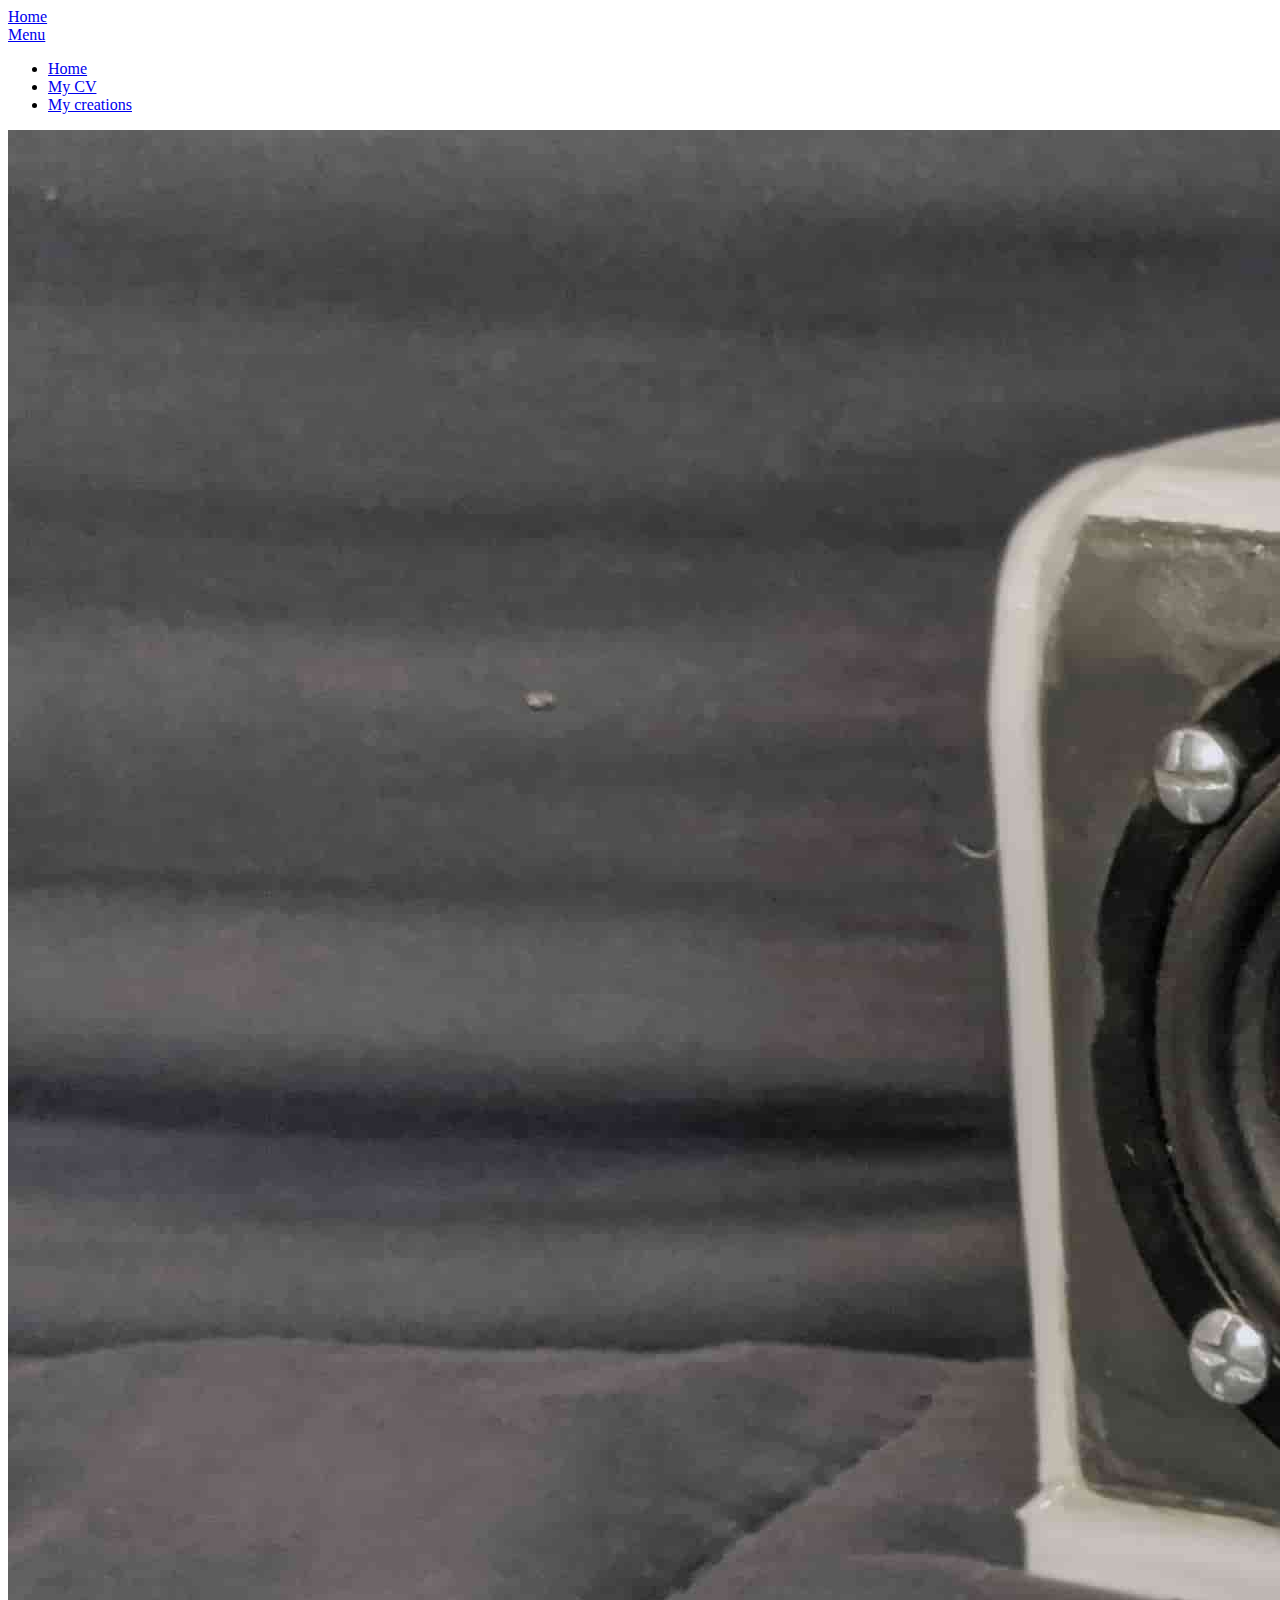
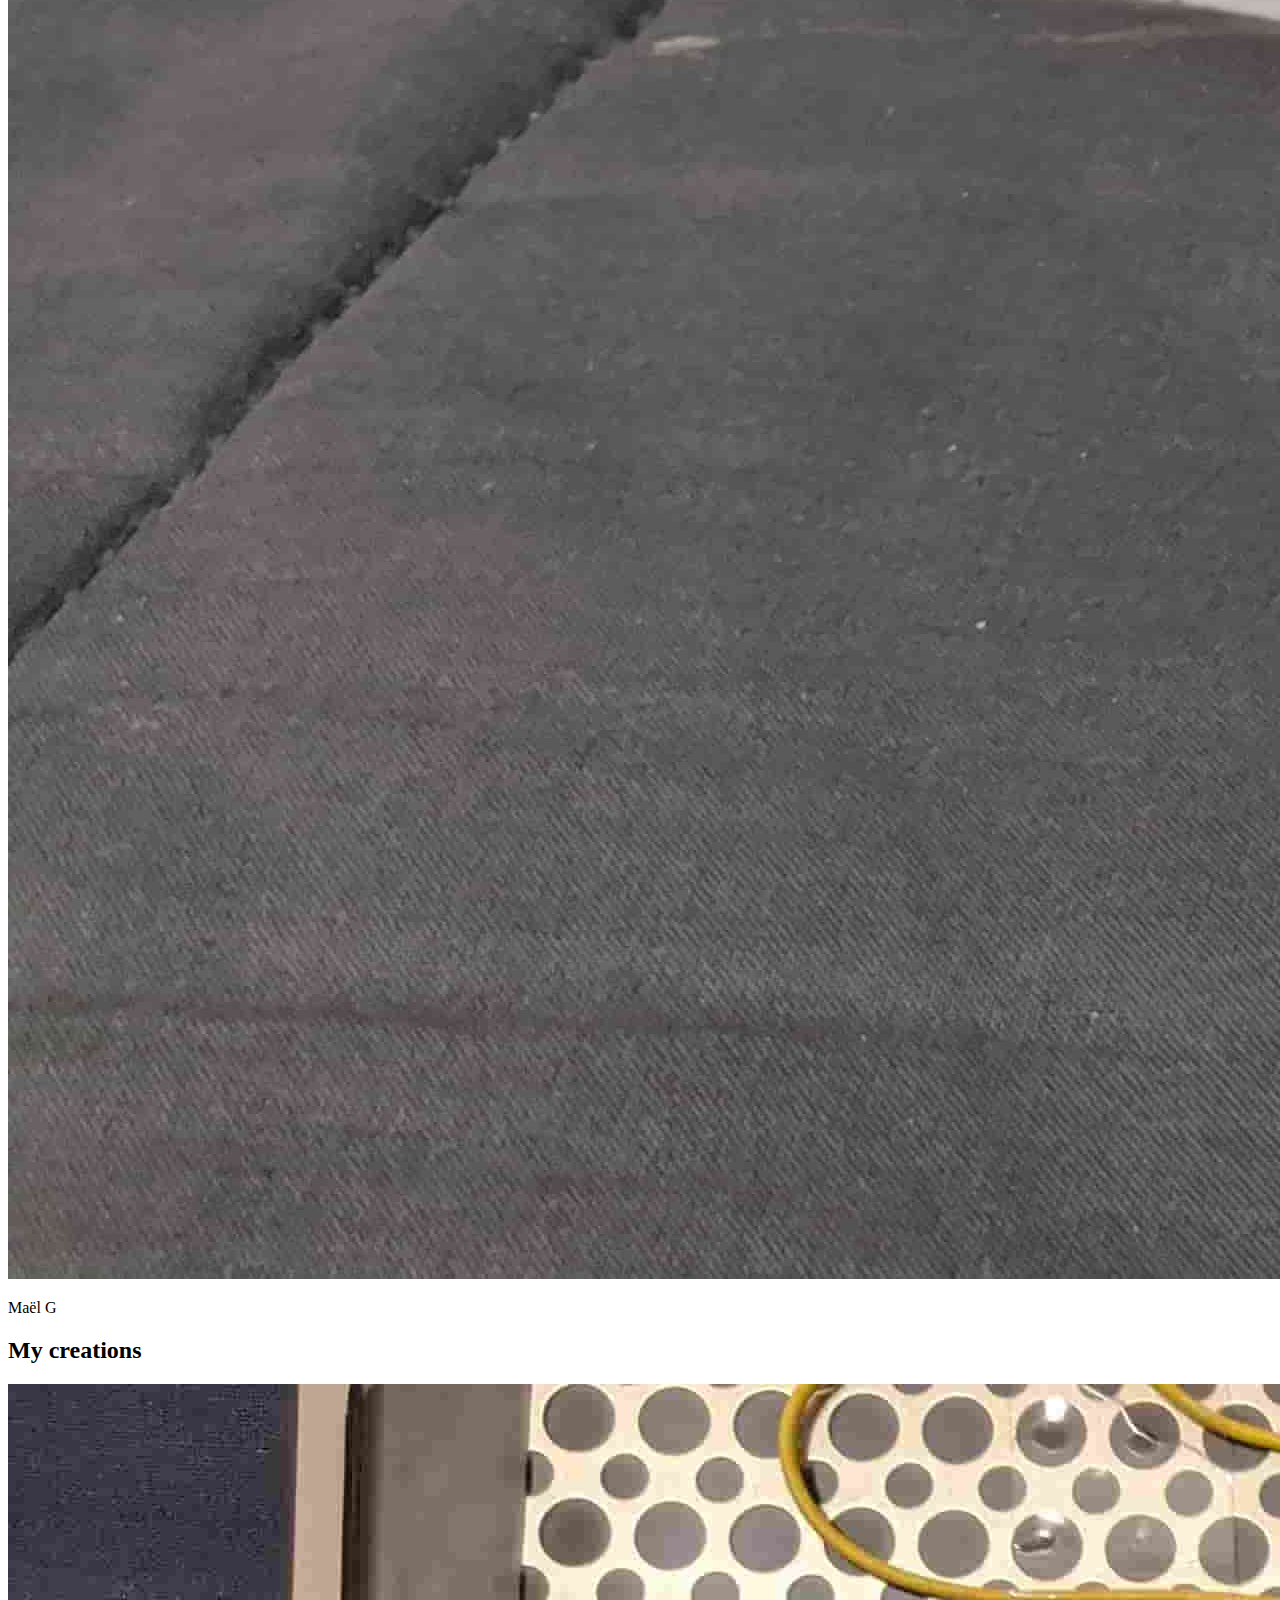
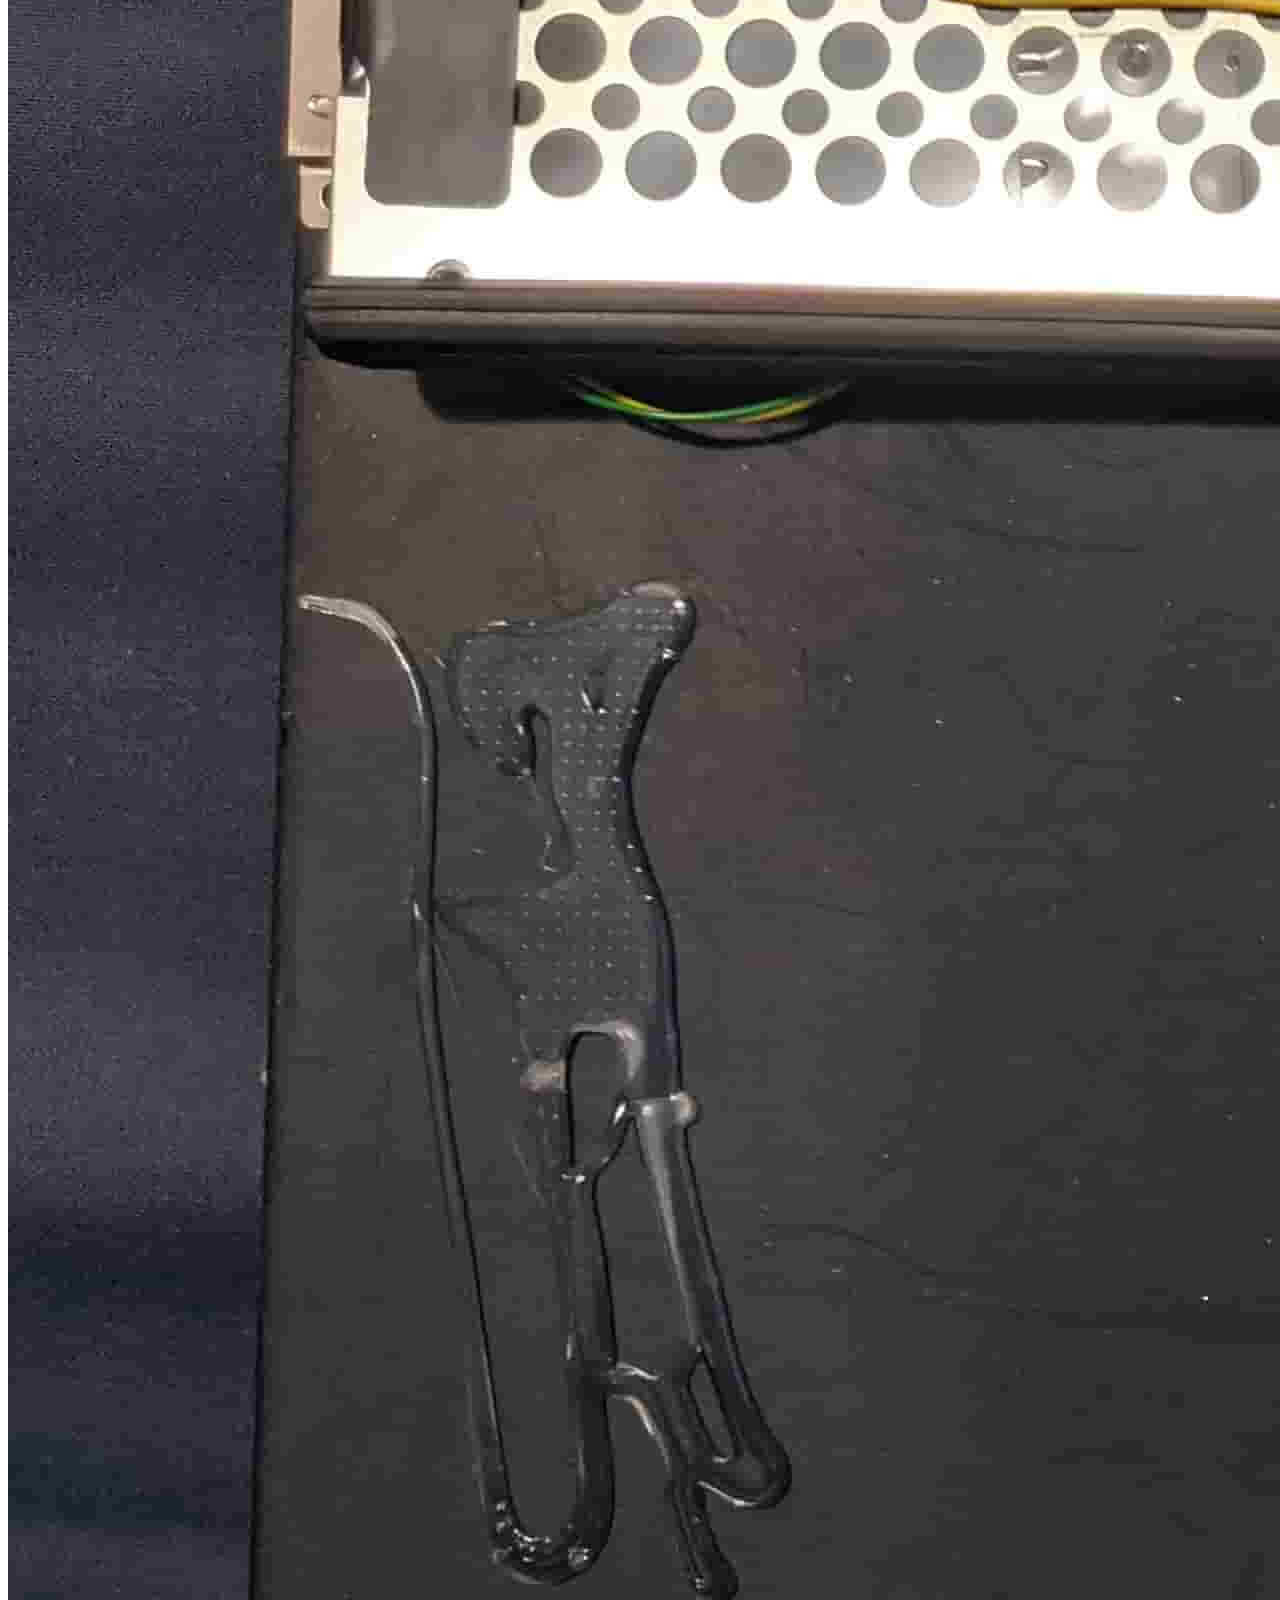
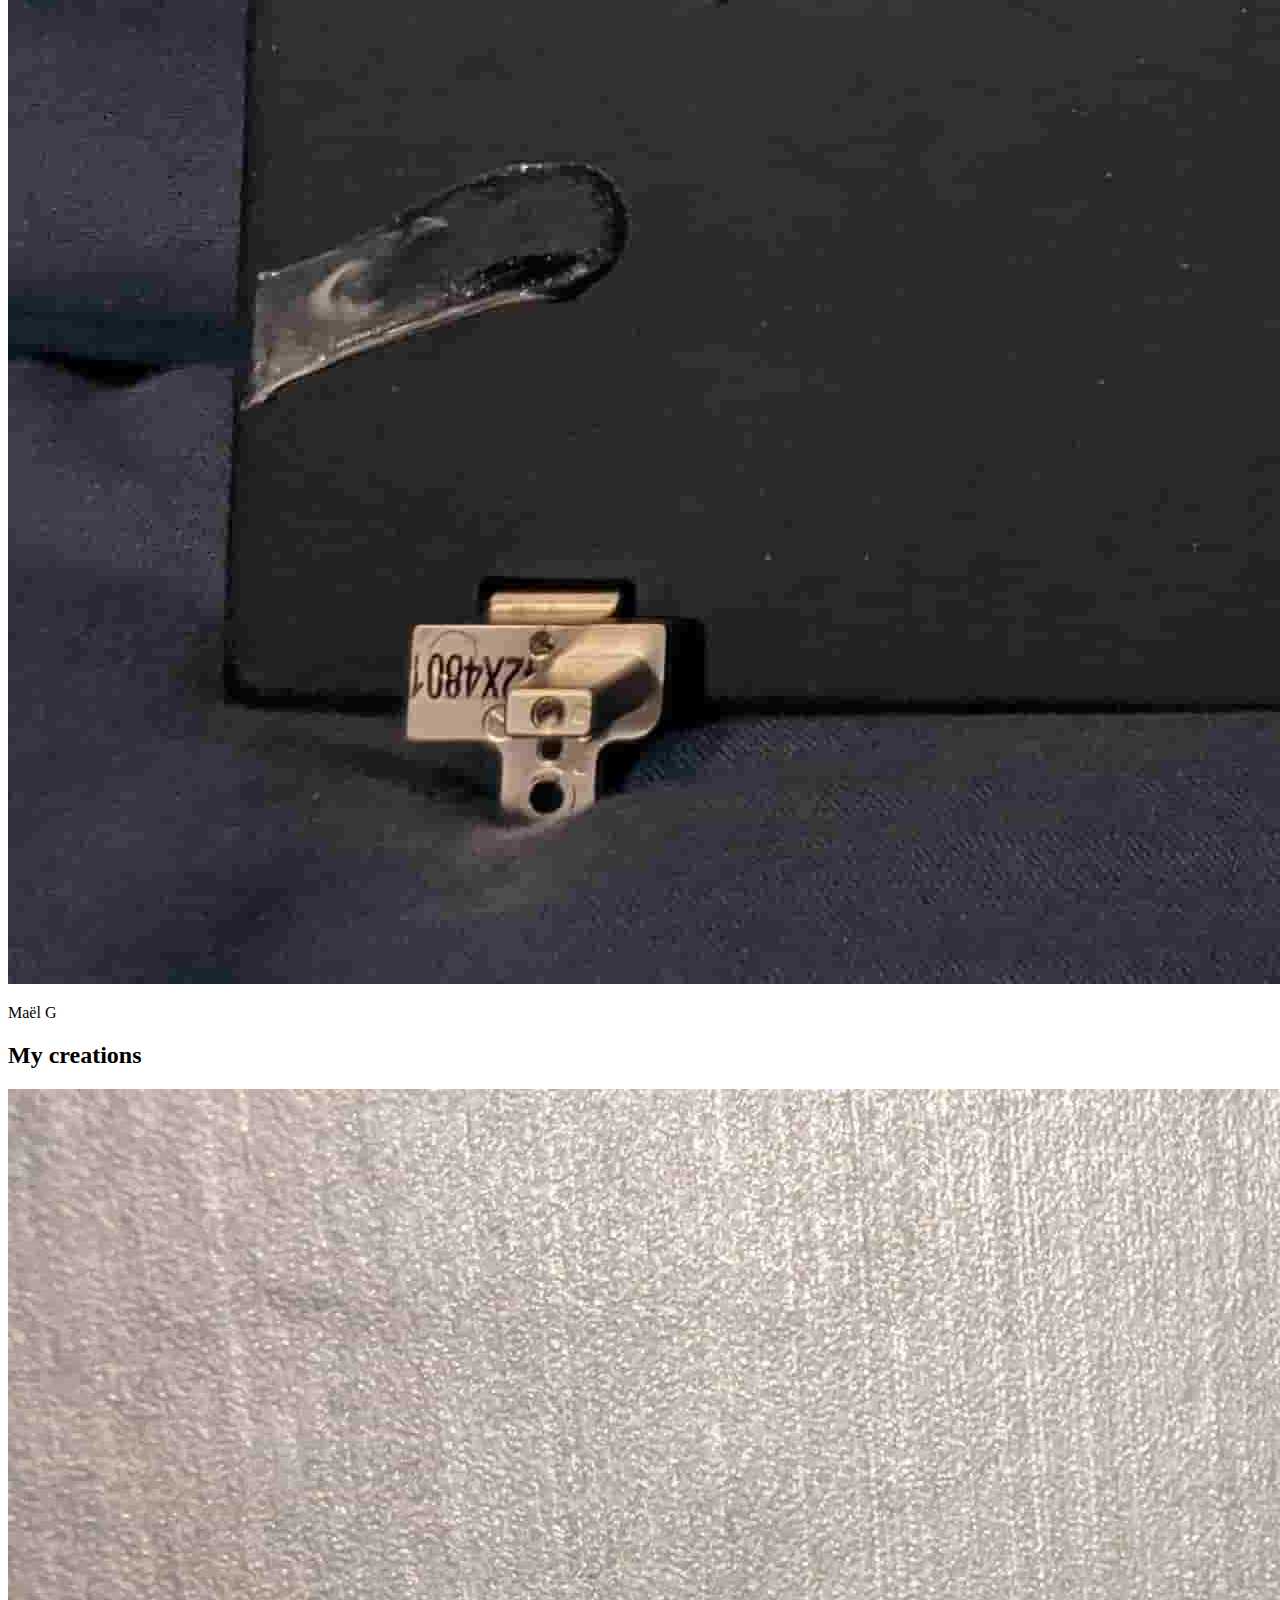
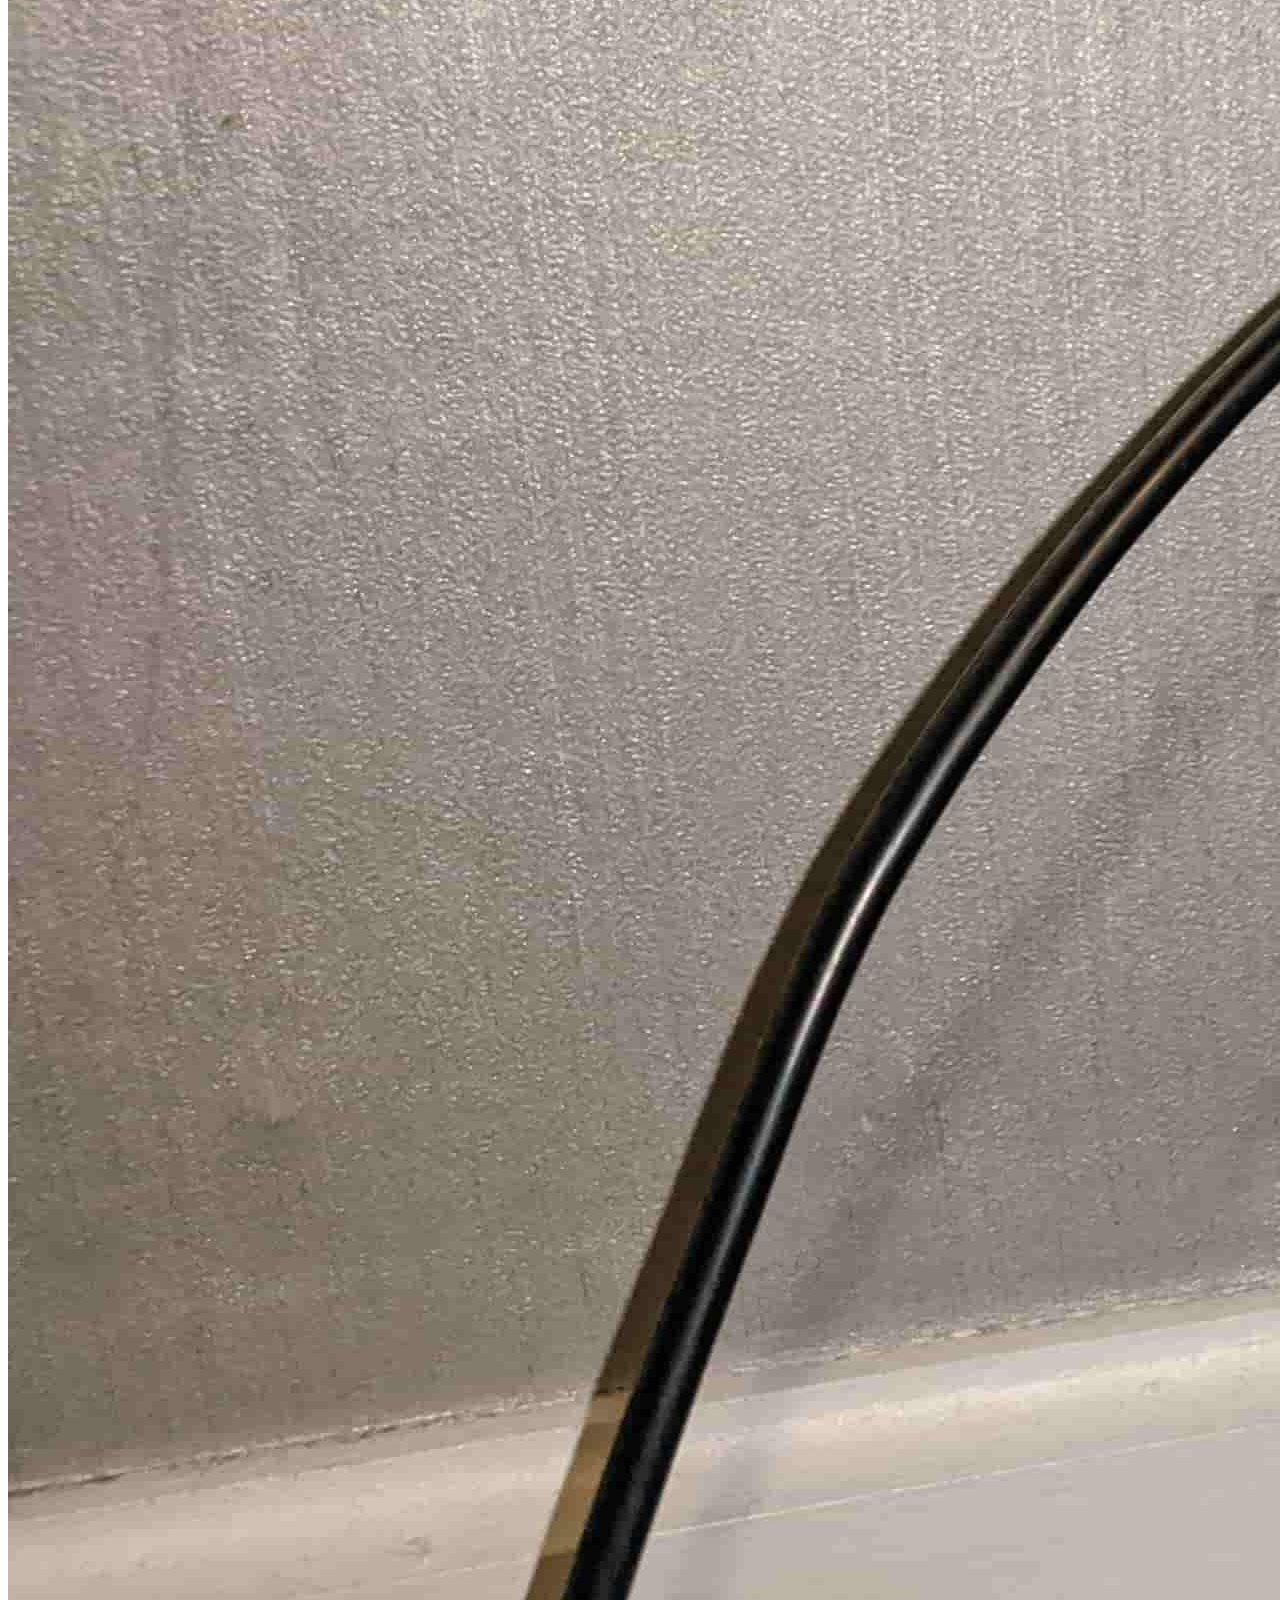
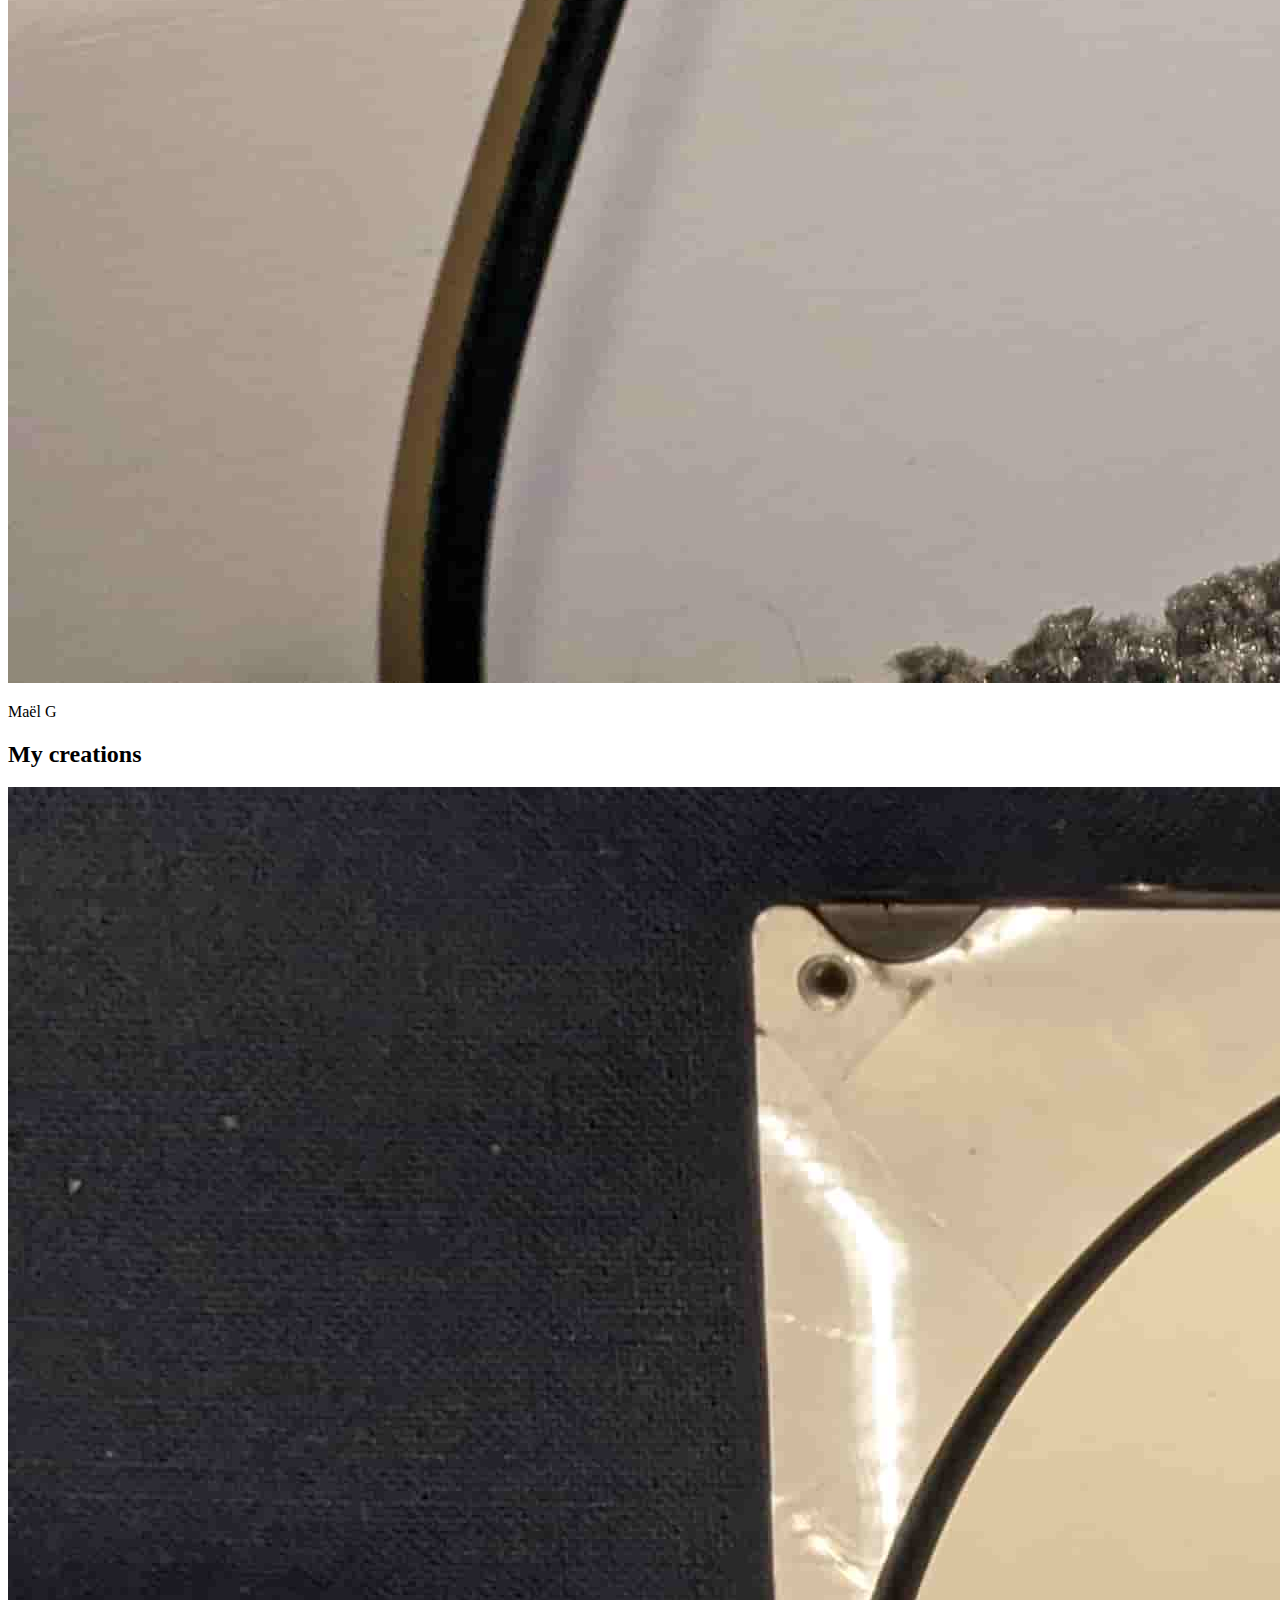
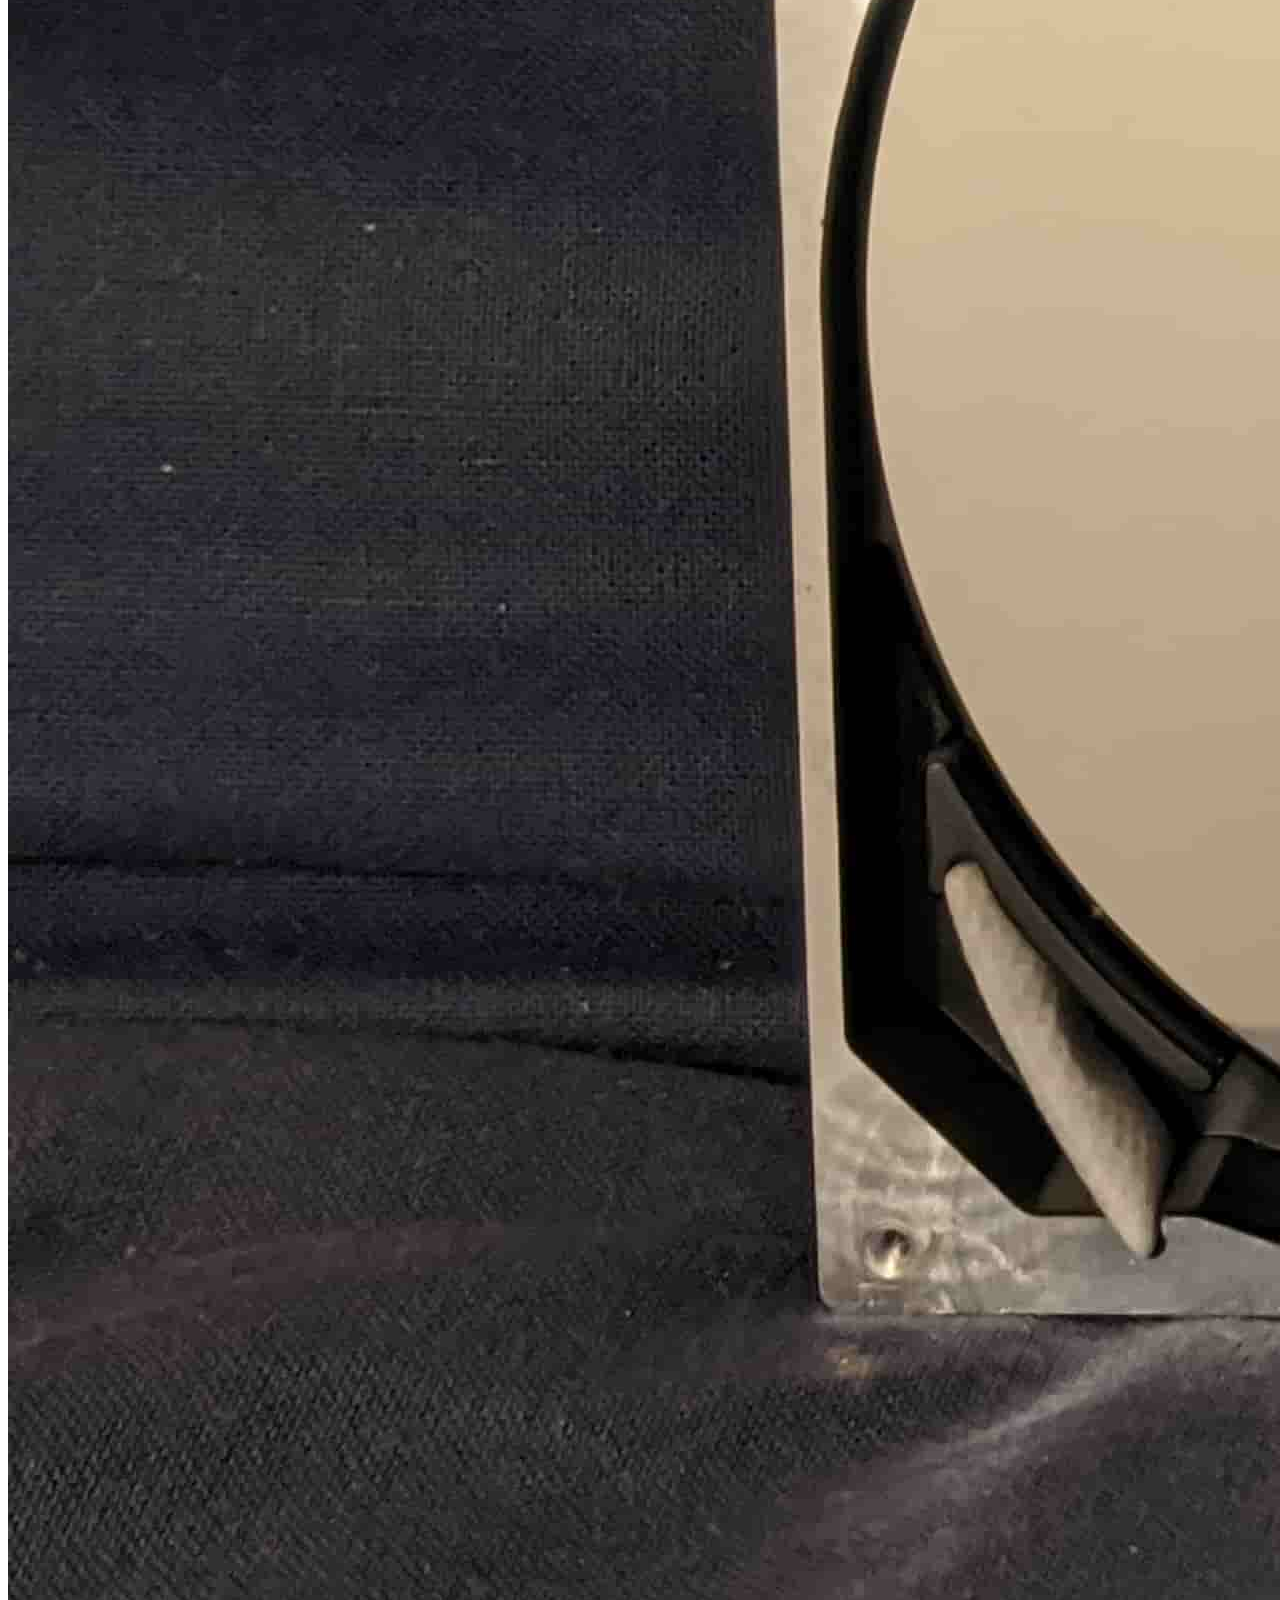
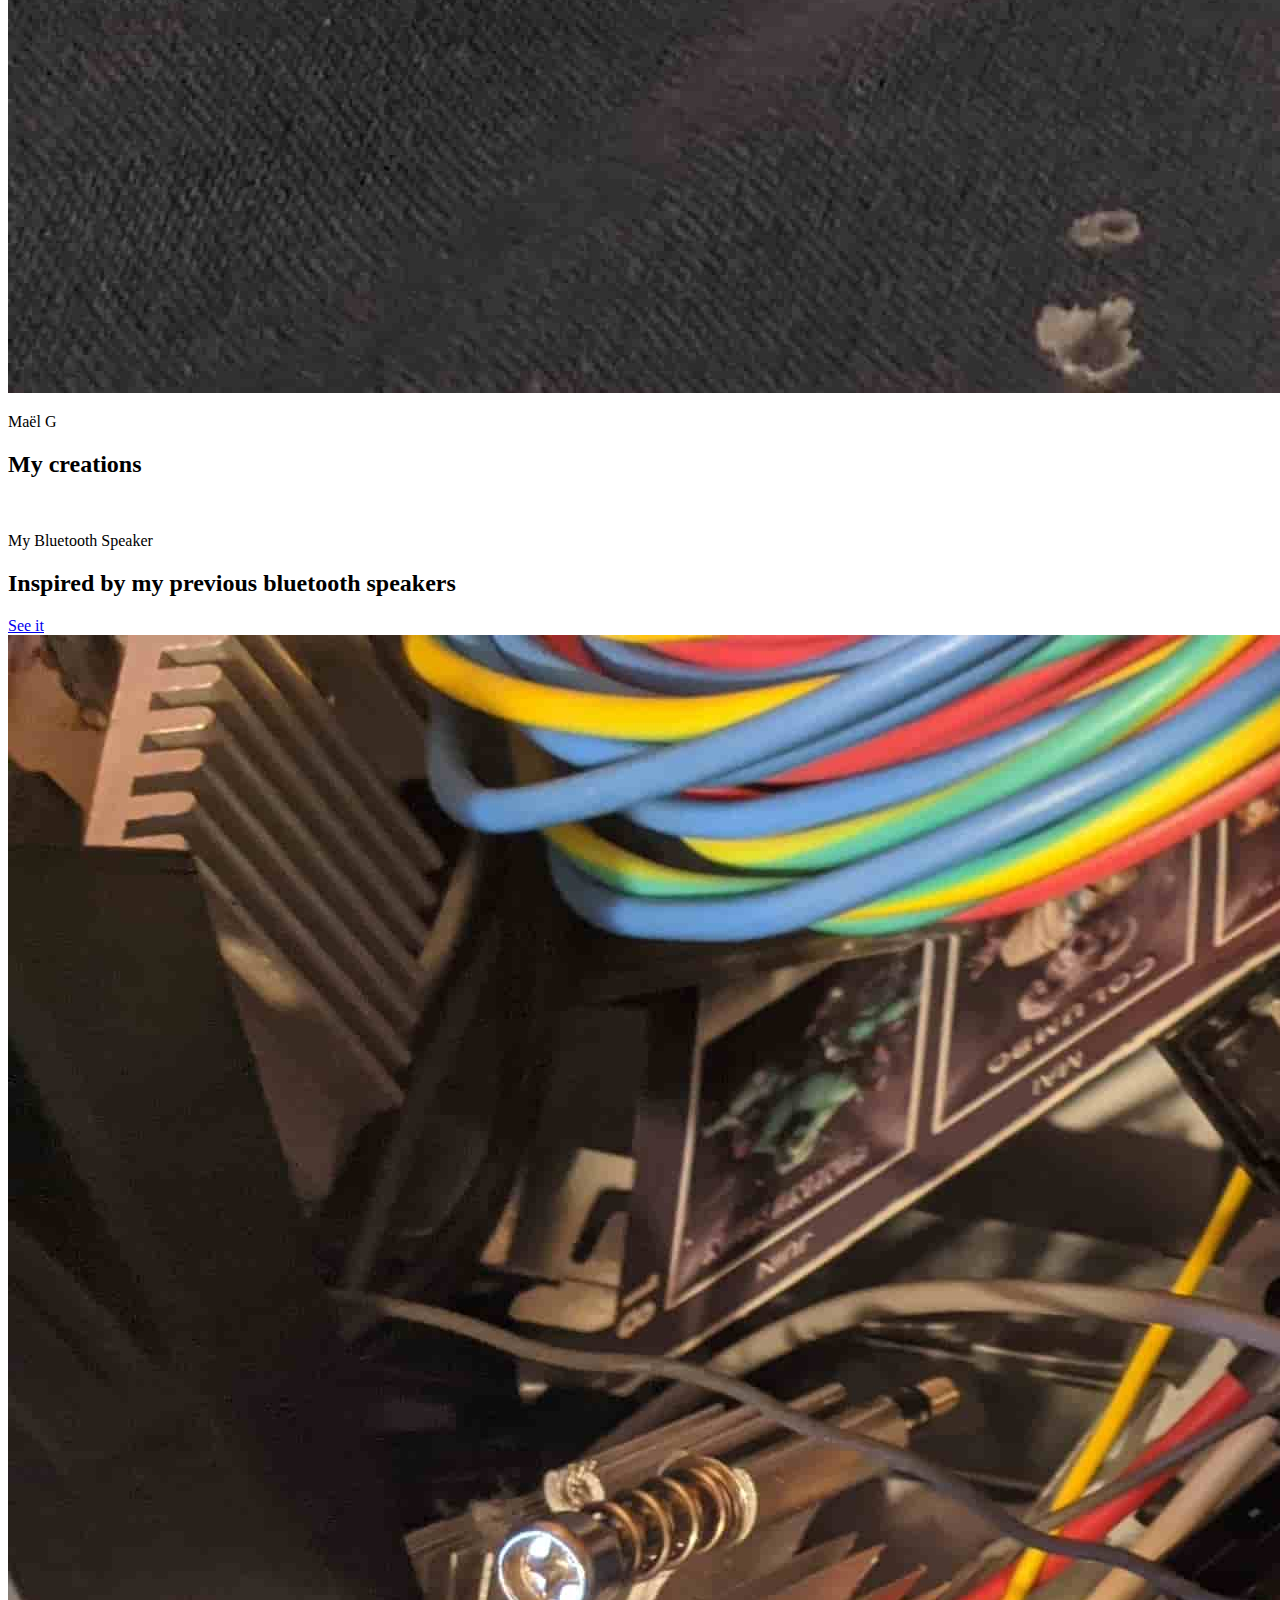
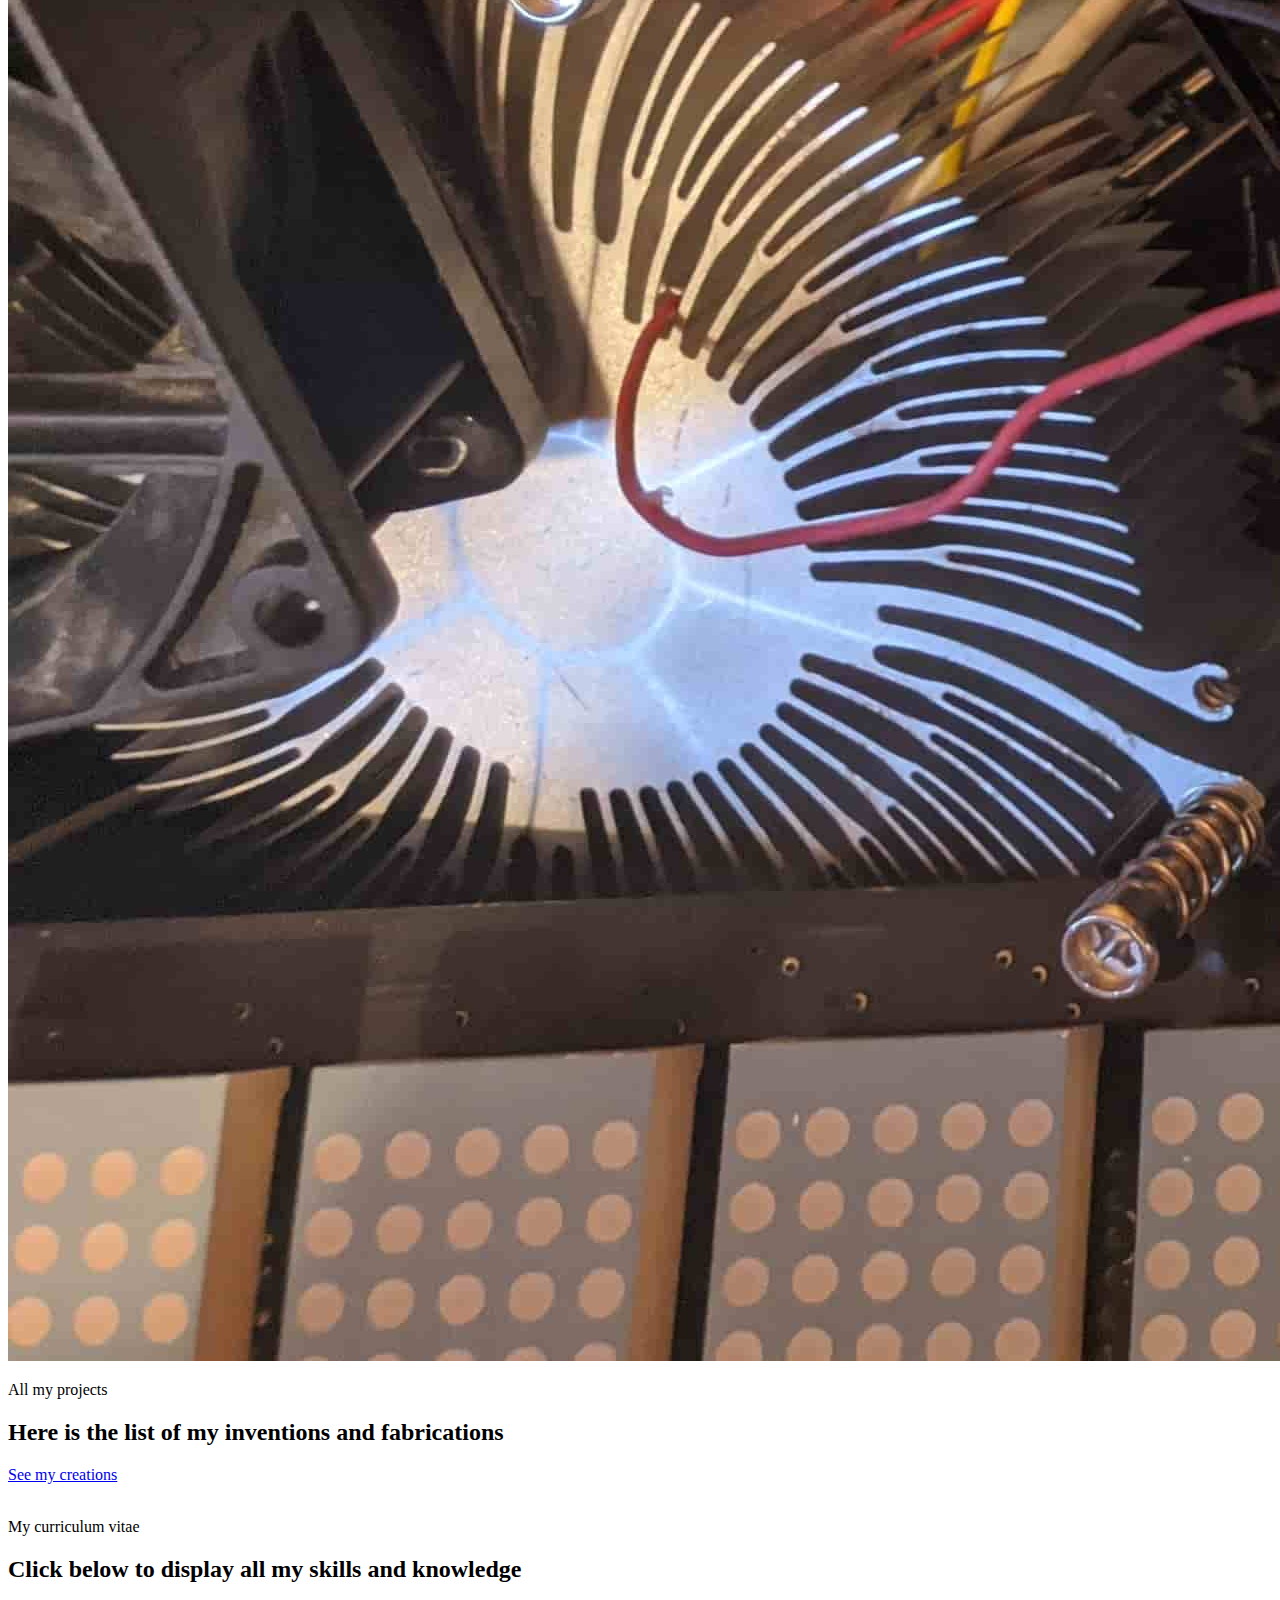
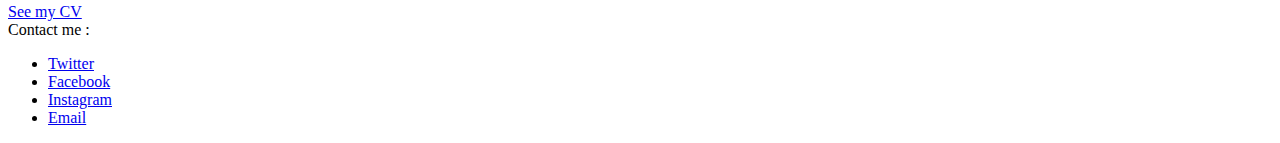
==== creations.html @ 141bfdef "Add files via upload" ====
﻿<!DOCTYPE HTML>
<html>
	<head>
		<title>My Website</title>
		<meta charset="utf-8" />
		<meta name="viewport" content="width=device-width, initial-scale=1" />
		<link rel="stylesheet" href="assets/css/main.css" />
	</head>
	<body>

		<!-- Header -->
		<header id="header" class="alt">
			<div class="logo"><a href="index.html">Home</a></div>
			<a href="#menu">Menu</a>
		</header>

		<!-- Nav -->
		<nav id="menu">
			<ul class="links">
				<li><a href="index.html">Home</a></li>
				<li><a href="cv.html">My CV</a></li>
				<li><a href="creations.html">My creations</a></li>
			</ul>
		</nav>

		<!-- Banner -->
		<section class="banner full">
			<article>
				<img src="images/speaker.jpg" alt="" />
				</div>
				<div class="inner">
					<header>
						<p>Maël G</p>
						<h2>My creations</h2>
					</header>
				</div>
			</article>
			<article>
				<img src="images/pc.jpg" alt="" />
				<div class="inner">
					<header>
						<p>Maël G</p>
						<h2>My creations</h2>
					</header>
				</div>
			</article>
			<article>
				<img src="images/prise.jpg" alt="" />
				<div class="inner">
					<header>
						<p>Maël G</p>
						<h2>My creations</h2>
					</header>
				</div>
			</article>
			<article>
				<img src="images/HDD.jpg" alt="" />
				<div class="inner">
					<header>
						<p>Maël G</p>
						<h2>My creations</h2>
					</header>
				</div>
			</article>
		</section>

		<!-- One -->
		<section id="one" class="wrapper style2">
			<div class="inner">
				<div class="grid-style">

					<div>
						<div class="box">
							<div class="image fit">
								<img src="images/1speaker.jpg" alt="" />
							</div>
							<div class="content">
								<header class="align-center">
									<p>My Bluetooth Speaker</p>
									<h2>Inspired by my previous bluetooth speakers</h2>
								</header>
								<footer class="align-center">
									<a href="#" class="button alt">See it</a>
								</footer>
							</div>
						</div>
					</div>

					<div>
						<div class="box">
							<div class="image fit">
								<img src="images/tiroir.jpg" alt="" />
							</div>
							<div class="content">
								<header class="align-center">
									<p>All my projects</p>
									<h2>Here is the list of my inventions and fabrications</h2>
								</header>
								<footer class="align-center">
									<a href="#" class="button alt">See my creations</a>
								</footer>
							</div>
						</div>
					</div>
					<div>
						<div class="box">
							<div class="image fit">
								<img src="images/CV.jpg" alt="" />
							</div>
							<div class="content">
								<header class="align-center">
									<p>My curriculum vitae</p>
									<h2>Click below to display all my skills and knowledge</h2>
								</header>
								<footer class="align-center">
									<a href="#" class="button alt">See my CV</a>
								</footer>
							</div>
						</div>
					</div>

				</div>
			</div>
		</section>


		<!-- Footer -->
		<footer id="footer">
			<div class="copyright">
				Contact me :
			</div>
			<div class="container">
				<ul class="icons">
					<li><a href="#" class="icon fa-twitter"><span class="label">Twitter</span></a></li>
					<li><a href="#" class="icon fa-facebook"><span class="label">Facebook</span></a></li>
					<li><a href="#" class="icon fa-instagram"><span class="label">Instagram</span></a></li>
					<li><a href="#" class="icon fa-envelope-o"><span class="label">Email</span></a></li>
				</ul>
			</div>

		</footer>

		<!-- Scripts -->
		<script src="assets/js/jquery.min.js"></script>
		<script src="assets/js/jquery.scrollex.min.js"></script>
		<script src="assets/js/skel.min.js"></script>
		<script src="assets/js/util.js"></script>
		<script src="assets/js/main.js"></script>

	</body>
</html>
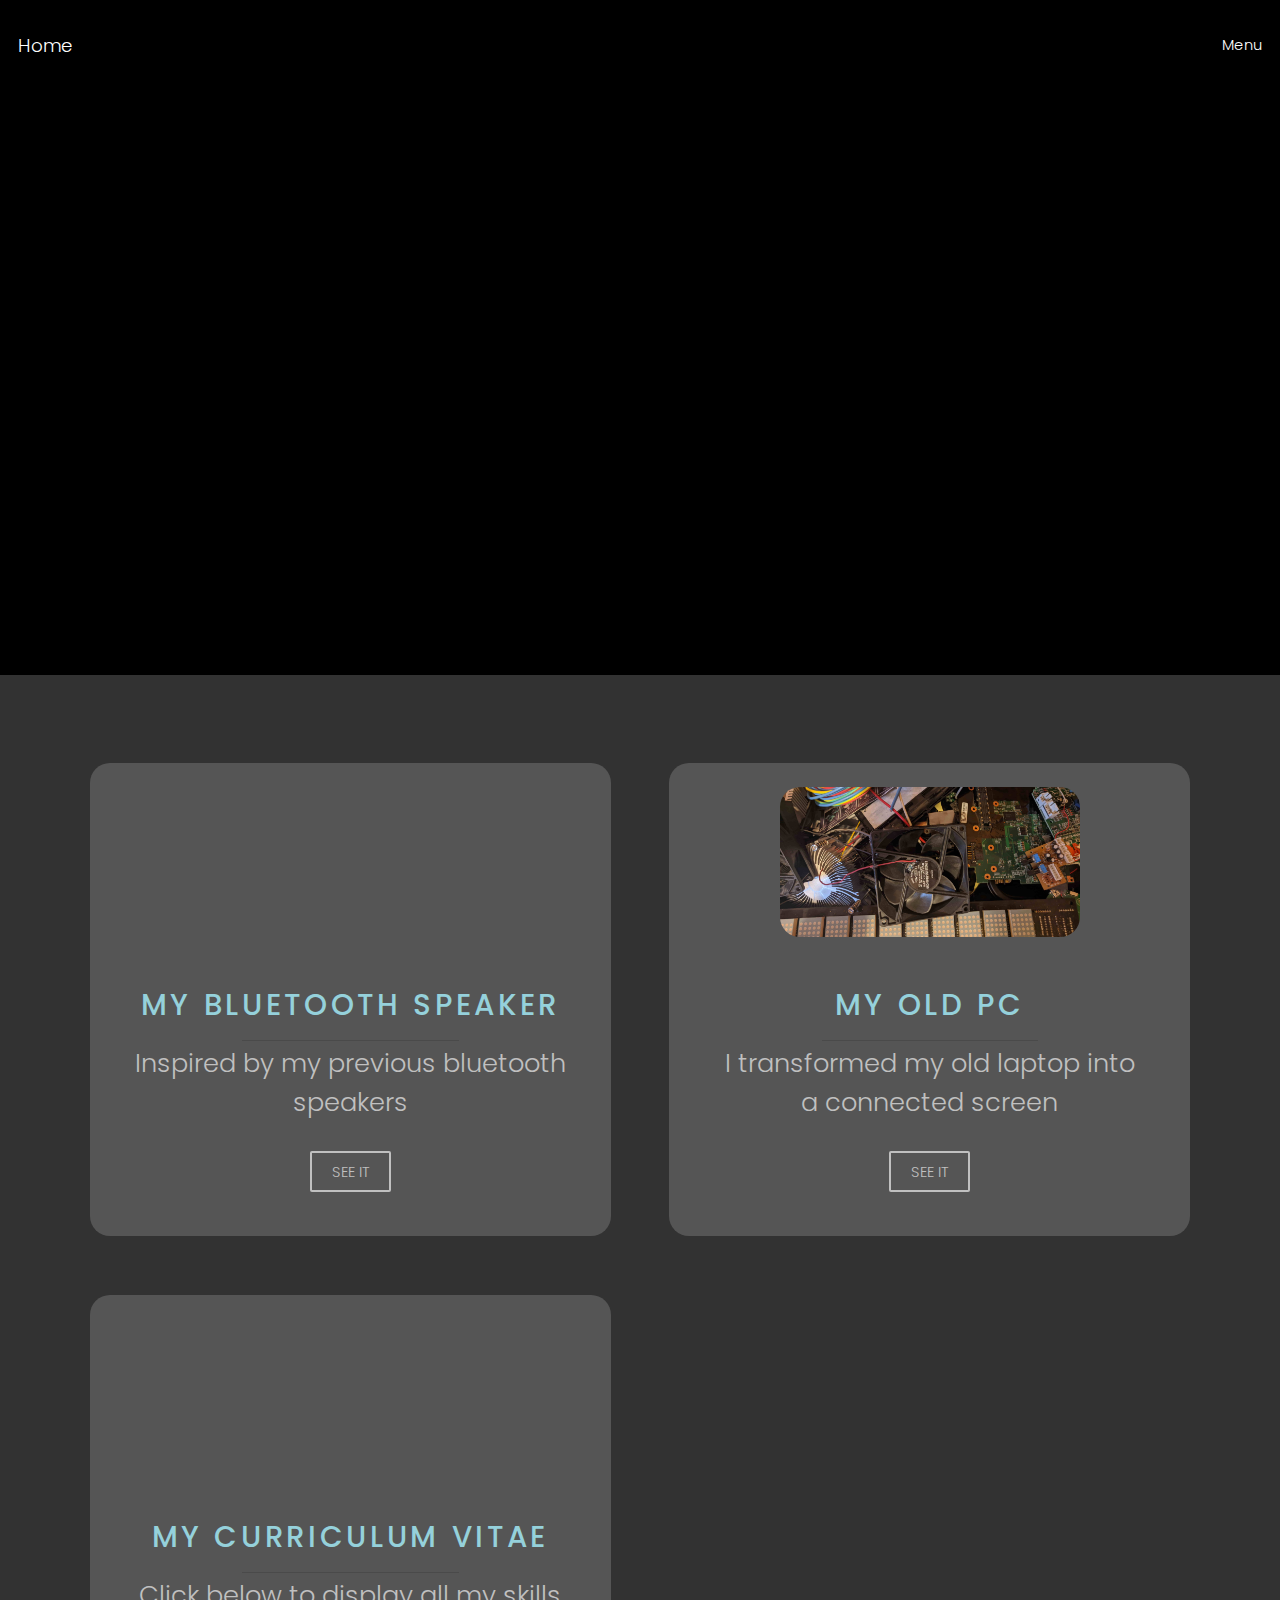
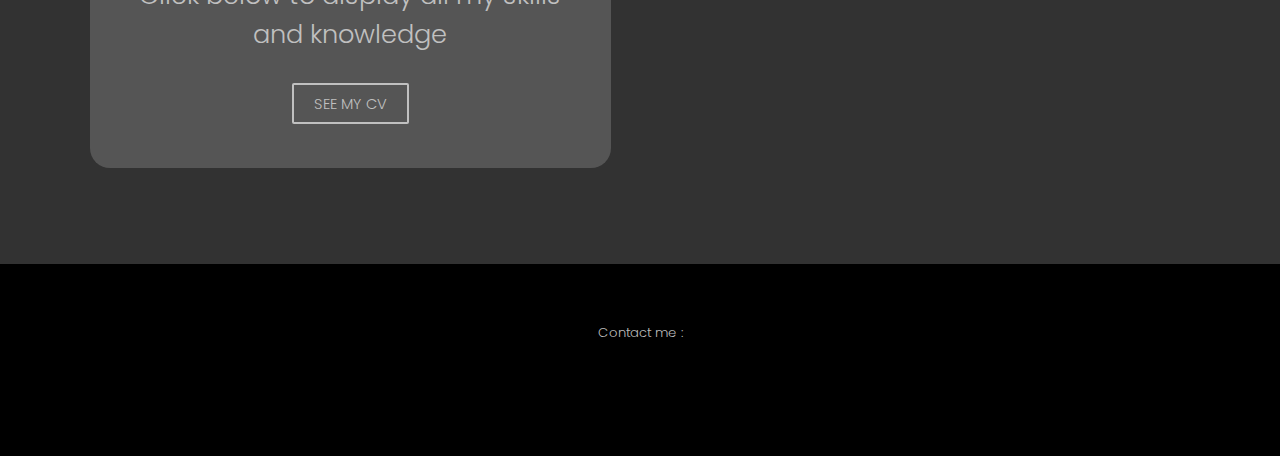
==== commit 4ec42faf: "Add files via upload" ====
--- a/creations.html
+++ b/creations.html
@@ -72,6 +72,7 @@
 					<div>
 						<div class="box">
 							<div class="image fit">
+								<br />
 								<img src="images/1speaker.jpg" alt="" />
 							</div>
 							<div class="content">
@@ -80,7 +81,7 @@
 									<h2>Inspired by my previous bluetooth speakers</h2>
 								</header>
 								<footer class="align-center">
-									<a href="#" class="button alt">See it</a>
+									<a href="speaker.html" class="button alt">See it</a>
 								</footer>
 							</div>
 						</div>
@@ -89,15 +90,16 @@
 					<div>
 						<div class="box">
 							<div class="image fit">
+								<br />
 								<img src="images/tiroir.jpg" alt="" />
 							</div>
 							<div class="content">
 								<header class="align-center">
-									<p>All my projects</p>
-									<h2>Here is the list of my inventions and fabrications</h2>
+									<p>My Old PC</p>
+									<h2>I transformed my old laptop into a connected screen</h2>
 								</header>
 								<footer class="align-center">
-									<a href="#" class="button alt">See my creations</a>
+									<a href="#" class="button alt">See it</a>
 								</footer>
 							</div>
 						</div>
@@ -105,6 +107,7 @@
 					<div>
 						<div class="box">
 							<div class="image fit">
+								<br />
 								<img src="images/CV.jpg" alt="" />
 							</div>
 							<div class="content">
--- a/assets/css/main.css
+++ b/assets/css/main.css
@@ -0,0 +1,4355 @@
+﻿@charset "UTF-8";
+@import url(font-awesome.min.css);
+@import url("https://fonts.googleapis.com/css?family=Poppins:300,400,500,600,700");
+
+
+/* Reset */
+
+	html, body, div, span, applet, object, iframe, h1, h2, h3, h4, h5, h6, p, blockquote, pre, a, abbr, acronym, address, big, cite, code, del, dfn, em, img, ins, kbd, q, s, samp, small, strike, strong, sub, sup, tt, var, b, u, i, center, dl, dt, dd, ol, ul, li, fieldset, form, label, legend, table, caption, tbody, tfoot, thead, tr, th, td, article, aside, canvas, details, embed, figure, figcaption, footer, header, hgroup, menu, nav, output, ruby, section, summary, time, mark, audio, video {
+		margin: 0;
+		padding: 0;
+		border: 0;
+		font-size: 100%;
+		font: inherit;
+		vertical-align: baseline;
+	}
+
+	article, aside, details, figcaption, figure, footer, header, hgroup, menu, nav, section {
+		display: block;
+	}
+
+body {
+	line-height: 1;
+}
+
+	ol, ul {
+		list-style: none;
+	}
+
+	blockquote, q {
+		quotes: none;
+	}
+
+	blockquote:before, blockquote:after, q:before, q:after {
+		content: '';
+		content: none;
+	}
+
+	table {
+		border-collapse: collapse;
+		border-spacing: 0;
+	}
+
+body {
+	-webkit-text-size-adjust: none;
+}
+
+/* Box Model */
+
+	*, *:before, *:after {
+		-moz-box-sizing: border-box;
+		-webkit-box-sizing: border-box;
+		box-sizing: border-box;
+	}
+
+/* Containers */
+
+	.container {
+		margin-left: auto;
+		margin-right: auto;
+	}
+
+	.container.\31 25\25 {
+		width: 100%;
+		max-width: 100rem;
+		min-width: 80rem;
+	}
+
+	.container.\37 5\25 {
+		width: 60rem;
+	}
+
+	.container.\35 0\25 {
+		width: 40rem;
+	}
+
+	.container.\32 5\25 {
+		width: 20rem;
+	}
+
+	.container {
+		width: 80rem;
+	}
+
+	@media screen and (max-width: 1680px) {
+
+		.container.\31 25\25 {
+			width: 100%;
+			max-width: 100rem;
+			min-width: 80rem;
+		}
+
+		.container.\37 5\25 {
+			width: 60rem;
+		}
+
+		.container.\35 0\25 {
+			width: 40rem;
+		}
+
+		.container.\32 5\25 {
+			width: 20rem;
+		}
+
+		.container {
+			width: 80rem;
+		}
+
+	}
+
+	@media screen and (max-width: 1280px) {
+
+		.container.\31 25\25 {
+			width: 100%;
+			max-width: 81.25rem;
+			min-width: 65rem;
+		}
+
+		.container.\37 5\25 {
+			width: 48.75rem;
+		}
+
+		.container.\35 0\25 {
+			width: 32.5rem;
+		}
+
+		.container.\32 5\25 {
+			width: 16.25rem;
+		}
+
+		.container {
+			width: 65rem;
+		}
+
+	}
+
+	@media screen and (max-width: 980px) {
+
+		.container.\31 25\25 {
+			width: 100%;
+			max-width: 112.5%;
+			min-width: 90%;
+		}
+
+		.container.\37 5\25 {
+			width: 67.5%;
+		}
+
+		.container.\35 0\25 {
+			width: 45%;
+		}
+
+		.container.\32 5\25 {
+			width: 22.5%;
+		}
+
+		.container {
+			width: 90%;
+		}
+
+	}
+
+	@media screen and (max-width: 736px) {
+
+		.container.\31 25\25 {
+			width: 100%;
+			max-width: 112.5%;
+			min-width: 90%;
+		}
+
+		.container.\37 5\25 {
+			width: 67.5%;
+		}
+
+		.container.\35 0\25 {
+			width: 45%;
+		}
+
+		.container.\32 5\25 {
+			width: 22.5%;
+		}
+
+		.container {
+			width: 90% !important;
+		}
+
+	}
+
+	@media screen and (max-width: 480px) {
+
+		.container.\31 25\25 {
+			width: 100%;
+			max-width: 112.5%;
+			min-width: 90%;
+		}
+
+		.container.\37 5\25 {
+			width: 67.5%;
+		}
+
+		.container.\35 0\25 {
+			width: 45%;
+		}
+
+		.container.\32 5\25 {
+			width: 22.5%;
+		}
+
+		.container {
+			width: 90% !important;
+		}
+
+	}
+
+/* Grid */
+
+	.row {
+		border-bottom: solid 1px transparent;
+		-moz-box-sizing: border-box;
+		-webkit-box-sizing: border-box;
+		box-sizing: border-box;
+	}
+
+	.row > * {
+		float: left;
+		-moz-box-sizing: border-box;
+		-webkit-box-sizing: border-box;
+		box-sizing: border-box;
+	}
+
+	.row:after, .row:before {
+		content: '';
+		display: block;
+		clear: both;
+		height: 0;
+	}
+
+	.row.uniform > * > :first-child {
+		margin-top: 0;
+	}
+
+	.row.uniform > * > :last-child {
+		margin-bottom: 0;
+	}
+
+	.row.\30 \25 > * {
+		padding: 0 0 0 0rem;
+	}
+
+	.row.\30 \25 {
+		margin: 0 0 -1px 0rem;
+	}
+
+	.row.uniform.\30 \25 > * {
+		padding: 0rem 0 0 0rem;
+	}
+
+	.row.uniform.\30 \25 {
+		margin: 0rem 0 -1px 0rem;
+	}
+
+	.row > * {
+		padding: 0 0 0 2rem;
+	}
+
+	.row {
+		margin: 0 0 -1px -2rem;
+	}
+
+	.row.uniform > * {
+		padding: 2rem 0 0 2rem;
+	}
+
+	.row.uniform {
+		margin: -2rem 0 -1px -2rem;
+	}
+
+	.row.\32 00\25 > * {
+		padding: 0 0 0 4rem;
+	}
+
+	.row.\32 00\25 {
+		margin: 0 0 -1px -4rem;
+	}
+
+	.row.uniform.\32 00\25 > * {
+		padding: 4rem 0 0 4rem;
+	}
+
+	.row.uniform.\32 00\25 {
+		margin: -4rem 0 -1px -4rem;
+	}
+
+	.row.\31 50\25 > * {
+		padding: 0 0 0 3rem;
+	}
+
+	.row.\31 50\25 {
+		margin: 0 0 -1px -3rem;
+	}
+
+	.row.uniform.\31 50\25 > * {
+		padding: 3rem 0 0 3rem;
+	}
+
+	.row.uniform.\31 50\25 {
+		margin: -3rem 0 -1px -3rem;
+	}
+
+	.row.\35 0\25 > * {
+		padding: 0 0 0 1rem;
+	}
+
+	.row.\35 0\25 {
+		margin: 0 0 -1px -1rem;
+	}
+
+	.row.uniform.\35 0\25 > * {
+		padding: 1rem 0 0 1rem;
+	}
+
+	.row.uniform.\35 0\25 {
+		margin: -1rem 0 -1px -1rem;
+	}
+
+	.row.\32 5\25 > * {
+		padding: 0 0 0 0.5rem;
+	}
+
+	.row.\32 5\25 {
+		margin: 0 0 -1px -0.5rem;
+	}
+
+	.row.uniform.\32 5\25 > * {
+		padding: 0.5rem 0 0 0.5rem;
+	}
+
+	.row.uniform.\32 5\25 {
+		margin: -0.5rem 0 -1px -0.5rem;
+	}
+
+	.\31 2u, .\31 2u\24 {
+		width: 100%;
+		clear: none;
+		margin-left: 0;
+	}
+
+	.\31 1u, .\31 1u\24 {
+		width: 91.6666666667%;
+		clear: none;
+		margin-left: 0;
+	}
+
+	.\31 0u, .\31 0u\24 {
+		width: 83.3333333333%;
+		clear: none;
+		margin-left: 0;
+	}
+
+	.\39 u, .\39 u\24 {
+		width: 75%;
+		clear: none;
+		margin-left: 0;
+	}
+
+	.\38 u, .\38 u\24 {
+		width: 66.6666666667%;
+		clear: none;
+		margin-left: 0;
+	}
+
+	.\37 u, .\37 u\24 {
+		width: 58.3333333333%;
+		clear: none;
+		margin-left: 0;
+	}
+
+	.\36 u, .\36 u\24 {
+		width: 50%;
+		clear: none;
+		margin-left: 0;
+	}
+
+	.\35 u, .\35 u\24 {
+		width: 41.6666666667%;
+		clear: none;
+		margin-left: 0;
+	}
+
+	.\34 u, .\34 u\24 {
+		width: 33.3333333333%;
+		clear: none;
+		margin-left: 0;
+	}
+
+	.\33 u, .\33 u\24 {
+		width: 25%;
+		clear: none;
+		margin-left: 0;
+	}
+
+	.\32 u, .\32 u\24 {
+		width: 16.6666666667%;
+		clear: none;
+		margin-left: 0;
+	}
+
+	.\31 u, .\31 u\24 {
+		width: 8.3333333333%;
+		clear: none;
+		margin-left: 0;
+	}
+
+	.\31 2u\24 + *,
+	.\31 1u\24 + *,
+	.\31 0u\24 + *,
+	.\39 u\24 + *,
+	.\38 u\24 + *,
+	.\37 u\24 + *,
+	.\36 u\24 + *,
+	.\35 u\24 + *,
+	.\34 u\24 + *,
+	.\33 u\24 + *,
+	.\32 u\24 + *,
+	.\31 u\24 + * {
+		clear: left;
+	}
+
+	.\-11u {
+		margin-left: 91.66667%;
+	}
+
+	.\-10u {
+		margin-left: 83.33333%;
+	}
+
+	.\-9u {
+		margin-left: 75%;
+	}
+
+	.\-8u {
+		margin-left: 66.66667%;
+	}
+
+	.\-7u {
+		margin-left: 58.33333%;
+	}
+
+	.\-6u {
+		margin-left: 50%;
+	}
+
+	.\-5u {
+		margin-left: 41.66667%;
+	}
+
+	.\-4u {
+		margin-left: 33.33333%;
+	}
+
+	.\-3u {
+		margin-left: 25%;
+	}
+
+	.\-2u {
+		margin-left: 16.66667%;
+	}
+
+	.\-1u {
+		margin-left: 8.33333%;
+	}
+
+	@media screen and (max-width: 1680px) {
+
+		.row > * {
+			padding: 0 0 0 2rem;
+		}
+
+		.row {
+			margin: 0 0 -1px -2rem;
+		}
+
+		.row.uniform > * {
+			padding: 2rem 0 0 2rem;
+		}
+
+		.row.uniform {
+			margin: -2rem 0 -1px -2rem;
+		}
+
+		.row.\32 00\25 > * {
+			padding: 0 0 0 4rem;
+		}
+
+		.row.\32 00\25 {
+			margin: 0 0 -1px -4rem;
+		}
+
+		.row.uniform.\32 00\25 > * {
+			padding: 4rem 0 0 4rem;
+		}
+
+		.row.uniform.\32 00\25 {
+			margin: -4rem 0 -1px -4rem;
+		}
+
+		.row.\31 50\25 > * {
+			padding: 0 0 0 3rem;
+		}
+
+		.row.\31 50\25 {
+			margin: 0 0 -1px -3rem;
+		}
+
+		.row.uniform.\31 50\25 > * {
+			padding: 3rem 0 0 3rem;
+		}
+
+		.row.uniform.\31 50\25 {
+			margin: -3rem 0 -1px -3rem;
+		}
+
+		.row.\35 0\25 > * {
+			padding: 0 0 0 1rem;
+		}
+
+		.row.\35 0\25 {
+			margin: 0 0 -1px -1rem;
+		}
+
+		.row.uniform.\35 0\25 > * {
+			padding: 1rem 0 0 1rem;
+		}
+
+		.row.uniform.\35 0\25 {
+			margin: -1rem 0 -1px -1rem;
+		}
+
+		.row.\32 5\25 > * {
+			padding: 0 0 0 0.5rem;
+		}
+
+		.row.\32 5\25 {
+			margin: 0 0 -1px -0.5rem;
+		}
+
+		.row.uniform.\32 5\25 > * {
+			padding: 0.5rem 0 0 0.5rem;
+		}
+
+		.row.uniform.\32 5\25 {
+			margin: -0.5rem 0 -1px -0.5rem;
+		}
+
+		.\31 2u\28xlarge\29, .\31 2u\24\28xlarge\29 {
+			width: 100%;
+			clear: none;
+			margin-left: 0;
+		}
+
+		.\31 1u\28xlarge\29, .\31 1u\24\28xlarge\29 {
+			width: 91.6666666667%;
+			clear: none;
+			margin-left: 0;
+		}
+
+		.\31 0u\28xlarge\29, .\31 0u\24\28xlarge\29 {
+			width: 83.3333333333%;
+			clear: none;
+			margin-left: 0;
+		}
+
+		.\39 u\28xlarge\29, .\39 u\24\28xlarge\29 {
+			width: 75%;
+			clear: none;
+			margin-left: 0;
+		}
+
+		.\38 u\28xlarge\29, .\38 u\24\28xlarge\29 {
+			width: 66.6666666667%;
+			clear: none;
+			margin-left: 0;
+		}
+
+		.\37 u\28xlarge\29, .\37 u\24\28xlarge\29 {
+			width: 58.3333333333%;
+			clear: none;
+			margin-left: 0;
+		}
+
+		.\36 u\28xlarge\29, .\36 u\24\28xlarge\29 {
+			width: 50%;
+			clear: none;
+			margin-left: 0;
+		}
+
+		.\35 u\28xlarge\29, .\35 u\24\28xlarge\29 {
+			width: 41.6666666667%;
+			clear: none;
+			margin-left: 0;
+		}
+
+		.\34 u\28xlarge\29, .\34 u\24\28xlarge\29 {
+			width: 33.3333333333%;
+			clear: none;
+			margin-left: 0;
+		}
+
+		.\33 u\28xlarge\29, .\33 u\24\28xlarge\29 {
+			width: 25%;
+			clear: none;
+			margin-left: 0;
+		}
+
+		.\32 u\28xlarge\29, .\32 u\24\28xlarge\29 {
+			width: 16.6666666667%;
+			clear: none;
+			margin-left: 0;
+		}
+
+		.\31 u\28xlarge\29, .\31 u\24\28xlarge\29 {
+			width: 8.3333333333%;
+			clear: none;
+			margin-left: 0;
+		}
+
+		.\31 2u\24\28xlarge\29 + *,
+		.\31 1u\24\28xlarge\29 + *,
+		.\31 0u\24\28xlarge\29 + *,
+		.\39 u\24\28xlarge\29 + *,
+		.\38 u\24\28xlarge\29 + *,
+		.\37 u\24\28xlarge\29 + *,
+		.\36 u\24\28xlarge\29 + *,
+		.\35 u\24\28xlarge\29 + *,
+		.\34 u\24\28xlarge\29 + *,
+		.\33 u\24\28xlarge\29 + *,
+		.\32 u\24\28xlarge\29 + *,
+		.\31 u\24\28xlarge\29 + * {
+			clear: left;
+		}
+
+		.\-11u\28xlarge\29 {
+			margin-left: 91.66667%;
+		}
+
+		.\-10u\28xlarge\29 {
+			margin-left: 83.33333%;
+		}
+
+		.\-9u\28xlarge\29 {
+			margin-left: 75%;
+		}
+
+		.\-8u\28xlarge\29 {
+			margin-left: 66.66667%;
+		}
+
+		.\-7u\28xlarge\29 {
+			margin-left: 58.33333%;
+		}
+
+		.\-6u\28xlarge\29 {
+			margin-left: 50%;
+		}
+
+		.\-5u\28xlarge\29 {
+			margin-left: 41.66667%;
+		}
+
+		.\-4u\28xlarge\29 {
+			margin-left: 33.33333%;
+		}
+
+		.\-3u\28xlarge\29 {
+			margin-left: 25%;
+		}
+
+		.\-2u\28xlarge\29 {
+			margin-left: 16.66667%;
+		}
+
+		.\-1u\28xlarge\29 {
+			margin-left: 8.33333%;
+		}
+
+	}
+
+	@media screen and (max-width: 1280px) {
+
+		.row > * {
+			padding: 0 0 0 1.5rem;
+		}
+
+		.row {
+			margin: 0 0 -1px -1.5rem;
+		}
+
+		.row.uniform > * {
+			padding: 1.5rem 0 0 1.5rem;
+		}
+
+		.row.uniform {
+			margin: -1.5rem 0 -1px -1.5rem;
+		}
+
+		.row.\32 00\25 > * {
+			padding: 0 0 0 3rem;
+		}
+
+		.row.\32 00\25 {
+			margin: 0 0 -1px -3rem;
+		}
+
+		.row.uniform.\32 00\25 > * {
+			padding: 3rem 0 0 3rem;
+		}
+
+		.row.uniform.\32 00\25 {
+			margin: -3rem 0 -1px -3rem;
+		}
+
+		.row.\31 50\25 > * {
+			padding: 0 0 0 2.25rem;
+		}
+
+		.row.\31 50\25 {
+			margin: 0 0 -1px -2.25rem;
+		}
+
+		.row.uniform.\31 50\25 > * {
+			padding: 2.25rem 0 0 2.25rem;
+		}
+
+		.row.uniform.\31 50\25 {
+			margin: -2.25rem 0 -1px -2.25rem;
+		}
+
+		.row.\35 0\25 > * {
+			padding: 0 0 0 0.75rem;
+		}
+
+		.row.\35 0\25 {
+			margin: 0 0 -1px -0.75rem;
+		}
+
+		.row.uniform.\35 0\25 > * {
+			padding: 0.75rem 0 0 0.75rem;
+		}
+
+		.row.uniform.\35 0\25 {
+			margin: -0.75rem 0 -1px -0.75rem;
+		}
+
+		.row.\32 5\25 > * {
+			padding: 0 0 0 0.375rem;
+		}
+
+		.row.\32 5\25 {
+			margin: 0 0 -1px -0.375rem;
+		}
+
+		.row.uniform.\32 5\25 > * {
+			padding: 0.375rem 0 0 0.375rem;
+		}
+
+		.row.uniform.\32 5\25 {
+			margin: -0.375rem 0 -1px -0.375rem;
+		}
+
+		.\31 2u\28large\29, .\31 2u\24\28large\29 {
+			width: 100%;
+			clear: none;
+			margin-left: 0;
+		}
+
+		.\31 1u\28large\29, .\31 1u\24\28large\29 {
+			width: 91.6666666667%;
+			clear: none;
+			margin-left: 0;
+		}
+
+		.\31 0u\28large\29, .\31 0u\24\28large\29 {
+			width: 83.3333333333%;
+			clear: none;
+			margin-left: 0;
+		}
+
+		.\39 u\28large\29, .\39 u\24\28large\29 {
+			width: 75%;
+			clear: none;
+			margin-left: 0;
+		}
+
+		.\38 u\28large\29, .\38 u\24\28large\29 {
+			width: 66.6666666667%;
+			clear: none;
+			margin-left: 0;
+		}
+
+		.\37 u\28large\29, .\37 u\24\28large\29 {
+			width: 58.3333333333%;
+			clear: none;
+			margin-left: 0;
+		}
+
+		.\36 u\28large\29, .\36 u\24\28large\29 {
+			width: 50%;
+			clear: none;
+			margin-left: 0;
+		}
+
+		.\35 u\28large\29, .\35 u\24\28large\29 {
+			width: 41.6666666667%;
+			clear: none;
+			margin-left: 0;
+		}
+
+		.\34 u\28large\29, .\34 u\24\28large\29 {
+			width: 33.3333333333%;
+			clear: none;
+			margin-left: 0;
+		}
+
+		.\33 u\28large\29, .\33 u\24\28large\29 {
+			width: 25%;
+			clear: none;
+			margin-left: 0;
+		}
+
+		.\32 u\28large\29, .\32 u\24\28large\29 {
+			width: 16.6666666667%;
+			clear: none;
+			margin-left: 0;
+		}
+
+		.\31 u\28large\29, .\31 u\24\28large\29 {
+			width: 8.3333333333%;
+			clear: none;
+			margin-left: 0;
+		}
+
+		.\31 2u\24\28large\29 + *,
+		.\31 1u\24\28large\29 + *,
+		.\31 0u\24\28large\29 + *,
+		.\39 u\24\28large\29 + *,
+		.\38 u\24\28large\29 + *,
+		.\37 u\24\28large\29 + *,
+		.\36 u\24\28large\29 + *,
+		.\35 u\24\28large\29 + *,
+		.\34 u\24\28large\29 + *,
+		.\33 u\24\28large\29 + *,
+		.\32 u\24\28large\29 + *,
+		.\31 u\24\28large\29 + * {
+			clear: left;
+		}
+
+		.\-11u\28large\29 {
+			margin-left: 91.66667%;
+		}
+
+		.\-10u\28large\29 {
+			margin-left: 83.33333%;
+		}
+
+		.\-9u\28large\29 {
+			margin-left: 75%;
+		}
+
+		.\-8u\28large\29 {
+			margin-left: 66.66667%;
+		}
+
+		.\-7u\28large\29 {
+			margin-left: 58.33333%;
+		}
+
+		.\-6u\28large\29 {
+			margin-left: 50%;
+		}
+
+		.\-5u\28large\29 {
+			margin-left: 41.66667%;
+		}
+
+		.\-4u\28large\29 {
+			margin-left: 33.33333%;
+		}
+
+		.\-3u\28large\29 {
+			margin-left: 25%;
+		}
+
+		.\-2u\28large\29 {
+			margin-left: 16.66667%;
+		}
+
+		.\-1u\28large\29 {
+			margin-left: 8.33333%;
+		}
+
+	}
+
+	@media screen and (max-width: 980px) {
+
+		.row > * {
+			padding: 0 0 0 1.5rem;
+		}
+
+		.row {
+			margin: 0 0 -1px -1.5rem;
+		}
+
+		.row.uniform > * {
+			padding: 1.5rem 0 0 1.5rem;
+		}
+
+		.row.uniform {
+			margin: -1.5rem 0 -1px -1.5rem;
+		}
+
+		.row.\32 00\25 > * {
+			padding: 0 0 0 3rem;
+		}
+
+		.row.\32 00\25 {
+			margin: 0 0 -1px -3rem;
+		}
+
+		.row.uniform.\32 00\25 > * {
+			padding: 3rem 0 0 3rem;
+		}
+
+		.row.uniform.\32 00\25 {
+			margin: -3rem 0 -1px -3rem;
+		}
+
+		.row.\31 50\25 > * {
+			padding: 0 0 0 2.25rem;
+		}
+
+		.row.\31 50\25 {
+			margin: 0 0 -1px -2.25rem;
+		}
+
+		.row.uniform.\31 50\25 > * {
+			padding: 2.25rem 0 0 2.25rem;
+		}
+
+		.row.uniform.\31 50\25 {
+			margin: -2.25rem 0 -1px -2.25rem;
+		}
+
+		.row.\35 0\25 > * {
+			padding: 0 0 0 0.75rem;
+		}
+
+		.row.\35 0\25 {
+			margin: 0 0 -1px -0.75rem;
+		}
+
+		.row.uniform.\35 0\25 > * {
+			padding: 0.75rem 0 0 0.75rem;
+		}
+
+		.row.uniform.\35 0\25 {
+			margin: -0.75rem 0 -1px -0.75rem;
+		}
+
+		.row.\32 5\25 > * {
+			padding: 0 0 0 0.375rem;
+		}
+
+		.row.\32 5\25 {
+			margin: 0 0 -1px -0.375rem;
+		}
+
+		.row.uniform.\32 5\25 > * {
+			padding: 0.375rem 0 0 0.375rem;
+		}
+
+		.row.uniform.\32 5\25 {
+			margin: -0.375rem 0 -1px -0.375rem;
+		}
+
+		.\31 2u\28medium\29, .\31 2u\24\28medium\29 {
+			width: 100%;
+			clear: none;
+			margin-left: 0;
+		}
+
+		.\31 1u\28medium\29, .\31 1u\24\28medium\29 {
+			width: 91.6666666667%;
+			clear: none;
+			margin-left: 0;
+		}
+
+		.\31 0u\28medium\29, .\31 0u\24\28medium\29 {
+			width: 83.3333333333%;
+			clear: none;
+			margin-left: 0;
+		}
+
+		.\39 u\28medium\29, .\39 u\24\28medium\29 {
+			width: 75%;
+			clear: none;
+			margin-left: 0;
+		}
+
+		.\38 u\28medium\29, .\38 u\24\28medium\29 {
+			width: 66.6666666667%;
+			clear: none;
+			margin-left: 0;
+		}
+
+		.\37 u\28medium\29, .\37 u\24\28medium\29 {
+			width: 58.3333333333%;
+			clear: none;
+			margin-left: 0;
+		}
+
+		.\36 u\28medium\29, .\36 u\24\28medium\29 {
+			width: 50%;
+			clear: none;
+			margin-left: 0;
+		}
+
+		.\35 u\28medium\29, .\35 u\24\28medium\29 {
+			width: 41.6666666667%;
+			clear: none;
+			margin-left: 0;
+		}
+
+		.\34 u\28medium\29, .\34 u\24\28medium\29 {
+			width: 33.3333333333%;
+			clear: none;
+			margin-left: 0;
+		}
+
+		.\33 u\28medium\29, .\33 u\24\28medium\29 {
+			width: 25%;
+			clear: none;
+			margin-left: 0;
+		}
+
+		.\32 u\28medium\29, .\32 u\24\28medium\29 {
+			width: 16.6666666667%;
+			clear: none;
+			margin-left: 0;
+		}
+
+		.\31 u\28medium\29, .\31 u\24\28medium\29 {
+			width: 8.3333333333%;
+			clear: none;
+			margin-left: 0;
+		}
+
+		.\31 2u\24\28medium\29 + *,
+		.\31 1u\24\28medium\29 + *,
+		.\31 0u\24\28medium\29 + *,
+		.\39 u\24\28medium\29 + *,
+		.\38 u\24\28medium\29 + *,
+		.\37 u\24\28medium\29 + *,
+		.\36 u\24\28medium\29 + *,
+		.\35 u\24\28medium\29 + *,
+		.\34 u\24\28medium\29 + *,
+		.\33 u\24\28medium\29 + *,
+		.\32 u\24\28medium\29 + *,
+		.\31 u\24\28medium\29 + * {
+			clear: left;
+		}
+
+		.\-11u\28medium\29 {
+			margin-left: 91.66667%;
+		}
+
+		.\-10u\28medium\29 {
+			margin-left: 83.33333%;
+		}
+
+		.\-9u\28medium\29 {
+			margin-left: 75%;
+		}
+
+		.\-8u\28medium\29 {
+			margin-left: 66.66667%;
+		}
+
+		.\-7u\28medium\29 {
+			margin-left: 58.33333%;
+		}
+
+		.\-6u\28medium\29 {
+			margin-left: 50%;
+		}
+
+		.\-5u\28medium\29 {
+			margin-left: 41.66667%;
+		}
+
+		.\-4u\28medium\29 {
+			margin-left: 33.33333%;
+		}
+
+		.\-3u\28medium\29 {
+			margin-left: 25%;
+		}
+
+		.\-2u\28medium\29 {
+			margin-left: 16.66667%;
+		}
+
+		.\-1u\28medium\29 {
+			margin-left: 8.33333%;
+		}
+
+	}
+
+	@media screen and (max-width: 736px) {
+
+		.row > * {
+			padding: 0 0 0 1.25rem;
+		}
+
+		.row {
+			margin: 0 0 -1px -1.25rem;
+		}
+
+		.row.uniform > * {
+			padding: 1.25rem 0 0 1.25rem;
+		}
+
+		.row.uniform {
+			margin: -1.25rem 0 -1px -1.25rem;
+		}
+
+		.row.\32 00\25 > * {
+			padding: 0 0 0 2.5rem;
+		}
+
+		.row.\32 00\25 {
+			margin: 0 0 -1px -2.5rem;
+		}
+
+		.row.uniform.\32 00\25 > * {
+			padding: 2.5rem 0 0 2.5rem;
+		}
+
+		.row.uniform.\32 00\25 {
+			margin: -2.5rem 0 -1px -2.5rem;
+		}
+
+		.row.\31 50\25 > * {
+			padding: 0 0 0 1.875rem;
+		}
+
+		.row.\31 50\25 {
+			margin: 0 0 -1px -1.875rem;
+		}
+
+		.row.uniform.\31 50\25 > * {
+			padding: 1.875rem 0 0 1.875rem;
+		}
+
+		.row.uniform.\31 50\25 {
+			margin: -1.875rem 0 -1px -1.875rem;
+		}
+
+		.row.\35 0\25 > * {
+			padding: 0 0 0 0.625rem;
+		}
+
+		.row.\35 0\25 {
+			margin: 0 0 -1px -0.625rem;
+		}
+
+		.row.uniform.\35 0\25 > * {
+			padding: 0.625rem 0 0 0.625rem;
+		}
+
+		.row.uniform.\35 0\25 {
+			margin: -0.625rem 0 -1px -0.625rem;
+		}
+
+		.row.\32 5\25 > * {
+			padding: 0 0 0 0.3125rem;
+		}
+
+		.row.\32 5\25 {
+			margin: 0 0 -1px -0.3125rem;
+		}
+
+		.row.uniform.\32 5\25 > * {
+			padding: 0.3125rem 0 0 0.3125rem;
+		}
+
+		.row.uniform.\32 5\25 {
+			margin: -0.3125rem 0 -1px -0.3125rem;
+		}
+
+		.\31 2u\28small\29, .\31 2u\24\28small\29 {
+			width: 100%;
+			clear: none;
+			margin-left: 0;
+		}
+
+		.\31 1u\28small\29, .\31 1u\24\28small\29 {
+			width: 91.6666666667%;
+			clear: none;
+			margin-left: 0;
+		}
+
+		.\31 0u\28small\29, .\31 0u\24\28small\29 {
+			width: 83.3333333333%;
+			clear: none;
+			margin-left: 0;
+		}
+
+		.\39 u\28small\29, .\39 u\24\28small\29 {
+			width: 75%;
+			clear: none;
+			margin-left: 0;
+		}
+
+		.\38 u\28small\29, .\38 u\24\28small\29 {
+			width: 66.6666666667%;
+			clear: none;
+			margin-left: 0;
+		}
+
+		.\37 u\28small\29, .\37 u\24\28small\29 {
+			width: 58.3333333333%;
+			clear: none;
+			margin-left: 0;
+		}
+
+		.\36 u\28small\29, .\36 u\24\28small\29 {
+			width: 50%;
+			clear: none;
+			margin-left: 0;
+		}
+
+		.\35 u\28small\29, .\35 u\24\28small\29 {
+			width: 41.6666666667%;
+			clear: none;
+			margin-left: 0;
+		}
+
+		.\34 u\28small\29, .\34 u\24\28small\29 {
+			width: 33.3333333333%;
+			clear: none;
+			margin-left: 0;
+		}
+
+		.\33 u\28small\29, .\33 u\24\28small\29 {
+			width: 25%;
+			clear: none;
+			margin-left: 0;
+		}
+
+		.\32 u\28small\29, .\32 u\24\28small\29 {
+			width: 16.6666666667%;
+			clear: none;
+			margin-left: 0;
+		}
+
+		.\31 u\28small\29, .\31 u\24\28small\29 {
+			width: 8.3333333333%;
+			clear: none;
+			margin-left: 0;
+		}
+
+		.\31 2u\24\28small\29 + *,
+		.\31 1u\24\28small\29 + *,
+		.\31 0u\24\28small\29 + *,
+		.\39 u\24\28small\29 + *,
+		.\38 u\24\28small\29 + *,
+		.\37 u\24\28small\29 + *,
+		.\36 u\24\28small\29 + *,
+		.\35 u\24\28small\29 + *,
+		.\34 u\24\28small\29 + *,
+		.\33 u\24\28small\29 + *,
+		.\32 u\24\28small\29 + *,
+		.\31 u\24\28small\29 + * {
+			clear: left;
+		}
+
+		.\-11u\28small\29 {
+			margin-left: 91.66667%;
+		}
+
+		.\-10u\28small\29 {
+			margin-left: 83.33333%;
+		}
+
+		.\-9u\28small\29 {
+			margin-left: 75%;
+		}
+
+		.\-8u\28small\29 {
+			margin-left: 66.66667%;
+		}
+
+		.\-7u\28small\29 {
+			margin-left: 58.33333%;
+		}
+
+		.\-6u\28small\29 {
+			margin-left: 50%;
+		}
+
+		.\-5u\28small\29 {
+			margin-left: 41.66667%;
+		}
+
+		.\-4u\28small\29 {
+			margin-left: 33.33333%;
+		}
+
+		.\-3u\28small\29 {
+			margin-left: 25%;
+		}
+
+		.\-2u\28small\29 {
+			margin-left: 16.66667%;
+		}
+
+		.\-1u\28small\29 {
+			margin-left: 8.33333%;
+		}
+
+	}
+
+	@media screen and (max-width: 480px) {
+
+		.row > * {
+			padding: 0 0 0 1.25rem;
+		}
+
+		.row {
+			margin: 0 0 -1px -1.25rem;
+		}
+
+		.row.uniform > * {
+			padding: 1.25rem 0 0 1.25rem;
+		}
+
+		.row.uniform {
+			margin: -1.25rem 0 -1px -1.25rem;
+		}
+
+		.row.\32 00\25 > * {
+			padding: 0 0 0 2.5rem;
+		}
+
+		.row.\32 00\25 {
+			margin: 0 0 -1px -2.5rem;
+		}
+
+		.row.uniform.\32 00\25 > * {
+			padding: 2.5rem 0 0 2.5rem;
+		}
+
+		.row.uniform.\32 00\25 {
+			margin: -2.5rem 0 -1px -2.5rem;
+		}
+
+		.row.\31 50\25 > * {
+			padding: 0 0 0 1.875rem;
+		}
+
+		.row.\31 50\25 {
+			margin: 0 0 -1px -1.875rem;
+		}
+
+		.row.uniform.\31 50\25 > * {
+			padding: 1.875rem 0 0 1.875rem;
+		}
+
+		.row.uniform.\31 50\25 {
+			margin: -1.875rem 0 -1px -1.875rem;
+		}
+
+		.row.\35 0\25 > * {
+			padding: 0 0 0 0.625rem;
+		}
+
+		.row.\35 0\25 {
+			margin: 0 0 -1px -0.625rem;
+		}
+
+		.row.uniform.\35 0\25 > * {
+			padding: 0.625rem 0 0 0.625rem;
+		}
+
+		.row.uniform.\35 0\25 {
+			margin: -0.625rem 0 -1px -0.625rem;
+		}
+
+		.row.\32 5\25 > * {
+			padding: 0 0 0 0.3125rem;
+		}
+
+		.row.\32 5\25 {
+			margin: 0 0 -1px -0.3125rem;
+		}
+
+		.row.uniform.\32 5\25 > * {
+			padding: 0.3125rem 0 0 0.3125rem;
+		}
+
+		.row.uniform.\32 5\25 {
+			margin: -0.3125rem 0 -1px -0.3125rem;
+		}
+
+		.\31 2u\28xsmall\29, .\31 2u\24\28xsmall\29 {
+			width: 100%;
+			clear: none;
+			margin-left: 0;
+		}
+
+		.\31 1u\28xsmall\29, .\31 1u\24\28xsmall\29 {
+			width: 91.6666666667%;
+			clear: none;
+			margin-left: 0;
+		}
+
+		.\31 0u\28xsmall\29, .\31 0u\24\28xsmall\29 {
+			width: 83.3333333333%;
+			clear: none;
+			margin-left: 0;
+		}
+
+		.\39 u\28xsmall\29, .\39 u\24\28xsmall\29 {
+			width: 75%;
+			clear: none;
+			margin-left: 0;
+		}
+
+		.\38 u\28xsmall\29, .\38 u\24\28xsmall\29 {
+			width: 66.6666666667%;
+			clear: none;
+			margin-left: 0;
+		}
+
+		.\37 u\28xsmall\29, .\37 u\24\28xsmall\29 {
+			width: 58.3333333333%;
+			clear: none;
+			margin-left: 0;
+		}
+
+		.\36 u\28xsmall\29, .\36 u\24\28xsmall\29 {
+			width: 50%;
+			clear: none;
+			margin-left: 0;
+		}
+
+		.\35 u\28xsmall\29, .\35 u\24\28xsmall\29 {
+			width: 41.6666666667%;
+			clear: none;
+			margin-left: 0;
+		}
+
+		.\34 u\28xsmall\29, .\34 u\24\28xsmall\29 {
+			width: 33.3333333333%;
+			clear: none;
+			margin-left: 0;
+		}
+
+		.\33 u\28xsmall\29, .\33 u\24\28xsmall\29 {
+			width: 25%;
+			clear: none;
+			margin-left: 0;
+		}
+
+		.\32 u\28xsmall\29, .\32 u\24\28xsmall\29 {
+			width: 16.6666666667%;
+			clear: none;
+			margin-left: 0;
+		}
+
+		.\31 u\28xsmall\29, .\31 u\24\28xsmall\29 {
+			width: 8.3333333333%;
+			clear: none;
+			margin-left: 0;
+		}
+
+		.\31 2u\24\28xsmall\29 + *,
+		.\31 1u\24\28xsmall\29 + *,
+		.\31 0u\24\28xsmall\29 + *,
+		.\39 u\24\28xsmall\29 + *,
+		.\38 u\24\28xsmall\29 + *,
+		.\37 u\24\28xsmall\29 + *,
+		.\36 u\24\28xsmall\29 + *,
+		.\35 u\24\28xsmall\29 + *,
+		.\34 u\24\28xsmall\29 + *,
+		.\33 u\24\28xsmall\29 + *,
+		.\32 u\24\28xsmall\29 + *,
+		.\31 u\24\28xsmall\29 + * {
+			clear: left;
+		}
+
+		.\-11u\28xsmall\29 {
+			margin-left: 91.66667%;
+		}
+
+		.\-10u\28xsmall\29 {
+			margin-left: 83.33333%;
+		}
+
+		.\-9u\28xsmall\29 {
+			margin-left: 75%;
+		}
+
+		.\-8u\28xsmall\29 {
+			margin-left: 66.66667%;
+		}
+
+		.\-7u\28xsmall\29 {
+			margin-left: 58.33333%;
+		}
+
+		.\-6u\28xsmall\29 {
+			margin-left: 50%;
+		}
+
+		.\-5u\28xsmall\29 {
+			margin-left: 41.66667%;
+		}
+
+		.\-4u\28xsmall\29 {
+			margin-left: 33.33333%;
+		}
+
+		.\-3u\28xsmall\29 {
+			margin-left: 25%;
+		}
+
+		.\-2u\28xsmall\29 {
+			margin-left: 16.66667%;
+		}
+
+		.\-1u\28xsmall\29 {
+			margin-left: 8.33333%;
+		}
+
+	}
+
+/* Basic */
+
+	@-ms-viewport {
+		width: device-width;
+	}
+
+body {
+}
+
+	@media screen and (max-width: 480px) {
+
+		html, body {
+			min-width: 320px;
+		}
+
+	}
+
+	body {
+		background: #fff;
+	}
+
+		body.is-loading *, body.is-loading *:before, body.is-loading *:after {
+			-moz-animation: none !important;
+			-webkit-animation: none !important;
+			-ms-animation: none !important;
+			animation: none !important;
+			-moz-transition: none !important;
+			-webkit-transition: none !important;
+			-ms-transition: none !important;
+			transition: none !important;
+		}
+
+/* Type */
+
+	html {
+		font-size: 13pt;
+	}
+
+		@media screen and (max-width: 1680px) {
+
+			html {
+				font-size: 11pt;
+			}
+
+		}
+
+		@media screen and (max-width: 1280px) {
+
+			html {
+				font-size: 11pt;
+			}
+
+		}
+
+		@media screen and (max-width: 980px) {
+
+			html {
+				font-size: 12pt;
+			}
+
+		}
+
+		@media screen and (max-width: 736px) {
+
+			html {
+				font-size: 12pt;
+			}
+
+		}
+
+		@media screen and (max-width: 480px) {
+
+			html {
+				font-size: 12pt;
+			}
+
+		}
+
+	body {
+		background-color: #fff;
+		color: #444;
+	}
+
+	body, input, select, textarea {
+		font-family: "Poppins", sans-serif;
+		font-weight: 300;
+		font-size: 1rem;
+		line-height: 1.65;
+	}
+
+	a {
+		text-decoration: underline;
+	}
+
+		a:hover {
+			text-decoration: none;
+		}
+
+	strong, b {
+		font-weight: 600;
+	}
+
+	em, i {
+		font-style: italic;
+	}
+
+	p {
+		margin: 0 0 2rem 0;
+	}
+
+		p.special {
+			text-transform: uppercase;
+			font-size: .75rem;
+			font-weight: 300;
+			margin: 0 0 .5rem 0;
+			padding: 0 0 1rem 0;
+			letter-spacing: .25rem;
+		}
+
+			p.special:after {
+				content: '';
+				position: absolute;
+				margin: auto;
+				right: 0;
+				bottom: 0;
+				left: 0;
+				width: 50%;
+				height: 1px;
+				background-color: rgba(0, 0, 0, 0.125);
+			}
+
+	h1, h2, h3, h4, h5, h6 {
+		font-weight: 300;
+		line-height: 1.5;
+		margin: 0 0 1rem 0;
+	}
+
+		h1 a, h2 a, h3 a, h4 a, h5 a, h6 a {
+			color: inherit;
+			text-decoration: none;
+		}
+
+	h2 {
+		font-size: 1.75rem;
+	}
+
+	h3 {
+		font-size: 1.35rem;
+	}
+
+	h4 {
+		font-size: 1.1rem;
+	}
+
+	h5 {
+		font-size: 0.9rem;
+	}
+
+	h6 {
+		font-size: 0.7rem;
+	}
+
+	sub {
+		font-size: 0.8rem;
+		position: relative;
+		top: 0.5rem;
+	}
+
+	sup {
+		font-size: 0.8rem;
+		position: relative;
+		top: -0.5rem;
+	}
+
+	blockquote {
+		border-left: solid 4px;
+		font-style: italic;
+		margin: 0 0 2rem 0;
+		padding: 0.5rem 0 0.5rem 2rem;
+	}
+
+	code {
+		border-radius: 2px;
+		border: solid 1px;
+		font-family: "Courier New", monospace;
+		font-size: 0.9rem;
+		margin: 0 0.25rem;
+		padding: 0.25rem 0.65rem;
+	}
+
+	pre {
+		-webkit-overflow-scrolling: touch;
+		font-family: "Courier New", monospace;
+		font-size: 0.9rem;
+		margin: 0 0 2rem 0;
+	}
+
+		pre code {
+			display: block;
+			line-height: 1.75;
+			padding: 1rem 1.5rem;
+			overflow-x: auto;
+		}
+
+	hr {
+		border: 0;
+		border-bottom: solid 1px;
+		margin: 2rem 0;
+	}
+
+		hr.major {
+			margin: 3rem 0;
+		}
+
+	.align-left {
+		text-align: left;
+	}
+
+	.align-center {
+		text-align: center;
+	}
+
+	.align-right {
+		text-align: right;
+	}
+
+	input, select, textarea {
+		color: #555;
+	}
+
+	a {
+		color: #8a4680;
+	}
+
+	strong, b {
+		color: #555;
+	}
+
+	h1, h2, h3, h4, h5, h6 {
+		color: #555;
+	}
+
+	blockquote {
+		border-left-color: rgba(144, 144, 144, 0.25);
+	}
+
+	code {
+		background: rgba(144, 144, 144, 0.075);
+		border-color: rgba(144, 144, 144, 0.25);
+	}
+
+	hr {
+		border-bottom-color: rgba(144, 144, 144, 0.25);
+	}
+
+/* Box */
+
+.box {
+	margin-bottom: 2rem;
+	background: #555;
+	border-radius: 20px;
+}
+
+		.box .image.fit {
+			margin: 0;
+			border-radius: 0;
+		}
+
+			.box .image.fit img {
+				border-radius: 20px;
+			}
+
+		.box header h2 {
+			margin-bottom: 2rem;
+		}
+
+		.box header p {
+			text-transform: uppercase;
+			font-size: 2rem;
+			font-weight: 500;
+			margin: 0 0 .25rem 0;
+			padding: 0 0 .75rem 0;
+			letter-spacing: .25rem;
+		}
+
+			.box header p:after {
+				content: '';
+				position: absolute;
+				margin: auto;
+				right: 0;
+				bottom: 0;
+				left: 0;
+				width: 50%;
+				height: 1px;
+				background-color: rgba(0, 0, 0, 0.125);
+			}
+
+		.box .content {
+			padding: 3rem;
+		}
+
+		.box > :last-child,
+		.box > :last-child > :last-child,
+		.box > :last-child > :last-child > :last-child {
+			margin-bottom: 0;
+		}
+
+		.box.alt {
+			border: 0;
+			border-radius: 0;
+			padding: 0;
+		}
+
+		@media screen and (max-width: 736px) {
+
+			.box .content {
+				padding: 2rem;
+			}
+
+		}
+
+	.box {
+		border-color: rgba(144, 144, 144, 0.25);
+	}
+
+/* Button */
+
+	input[type="submit"],
+	input[type="reset"],
+	input[type="button"],
+	button,
+	.button {
+		-moz-appearance: none;
+		-webkit-appearance: none;
+		-ms-appearance: none;
+		appearance: none;
+		-moz-transition: background-color 0.2s ease-in-out, color 0.2s ease-in-out;
+		-webkit-transition: background-color 0.2s ease-in-out, color 0.2s ease-in-out;
+		-ms-transition: background-color 0.2s ease-in-out, color 0.2s ease-in-out;
+		transition: background-color 0.2s ease-in-out, color 0.2s ease-in-out;
+		border-radius: 2px;
+		border: 0;
+		cursor: pointer;
+		display: inline-block;
+		font-weight: 300;
+		height: 2.85rem;
+		line-height: 2.95rem;
+		padding: 0 1.5rem;
+		text-align: center;
+		text-decoration: none;
+		text-transform: uppercase;
+		white-space: nowrap;
+	}
+
+		input[type="submit"].icon,
+		input[type="reset"].icon,
+		input[type="button"].icon,
+		button.icon,
+		.button.icon {
+			padding-left: 1.35rem;
+		}
+
+			input[type="submit"].icon:before,
+			input[type="reset"].icon:before,
+			input[type="button"].icon:before,
+			button.icon:before,
+			.button.icon:before {
+				margin-right: 0.5rem;
+			}
+
+		input[type="submit"].fit,
+		input[type="reset"].fit,
+		input[type="button"].fit,
+		button.fit,
+		.button.fit {
+			display: block;
+			margin: 0 0 1rem 0;
+			width: 100%;
+		}
+
+		input[type="submit"].small,
+		input[type="reset"].small,
+		input[type="button"].small,
+		button.small,
+		.button.small {
+			font-size: 0.8rem;
+		}
+
+		input[type="submit"].big,
+		input[type="reset"].big,
+		input[type="button"].big,
+		button.big,
+		.button.big {
+			font-size: 1.35rem;
+		}
+
+		input[type="submit"].disabled, input[type="submit"]:disabled,
+		input[type="reset"].disabled,
+		input[type="reset"]:disabled,
+		input[type="button"].disabled,
+		input[type="button"]:disabled,
+		button.disabled,
+		button:disabled,
+		.button.disabled,
+		.button:disabled {
+			-moz-pointer-events: none;
+			-webkit-pointer-events: none;
+			-ms-pointer-events: none;
+			pointer-events: none;
+			opacity: 0.25;
+		}
+
+		@media screen and (max-width: 480px) {
+
+			input[type="submit"],
+			input[type="reset"],
+			input[type="button"],
+			button,
+			.button {
+				padding: 0;
+				width: 100%;
+			}
+
+		}
+
+	input[type="submit"],
+	input[type="reset"],
+	input[type="button"],
+	button,
+	.button {
+		background-color: #f2f2f2;
+		color: #000 !important;
+	}
+
+		input[type="submit"]:hover,
+		input[type="reset"]:hover,
+		input[type="button"]:hover,
+		button:hover,
+		.button:hover {
+			background-color: white;
+		}
+
+		input[type="submit"]:active,
+		input[type="reset"]:active,
+		input[type="button"]:active,
+		button:active,
+		.button:active {
+			background-color: #e5e5e5;
+		}
+
+		input[type="submit"].alt,
+		input[type="reset"].alt,
+		input[type="button"].alt,
+		button.alt,
+		.button.alt {
+			background-color: transparent;
+			box-shadow: inset 0 0 0 2px rgba(144, 144, 144, 0.25);
+			color: #555 !important;
+		}
+
+			input[type="submit"].alt:hover,
+			input[type="reset"].alt:hover,
+			input[type="button"].alt:hover,
+			button.alt:hover,
+			.button.alt:hover {
+				background-color: rgba(144, 144, 144, 0.075);
+			}
+
+			input[type="submit"].alt:active,
+			input[type="reset"].alt:active,
+			input[type="button"].alt:active,
+			button.alt:active,
+			.button.alt:active {
+				background-color: rgba(144, 144, 144, 0.2);
+			}
+
+			input[type="submit"].alt.icon:before,
+			input[type="reset"].alt.icon:before,
+			input[type="button"].alt.icon:before,
+			button.alt.icon:before,
+			.button.alt.icon:before {
+				color: #bbb;
+			}
+
+		input[type="submit"].special,
+		input[type="reset"].special,
+		input[type="button"].special,
+		button.special,
+		.button.special {
+			background-color: #8a4680;
+			color: #ffffff !important;
+		}
+
+			input[type="submit"].special:hover,
+			input[type="reset"].special:hover,
+			input[type="button"].special:hover,
+			button.special:hover,
+			.button.special:hover {
+				background-color: #9b4f90;
+			}
+
+			input[type="submit"].special:active,
+			input[type="reset"].special:active,
+			input[type="button"].special:active,
+			button.special:active,
+			.button.special:active {
+				background-color: #793d70;
+			}
+
+/* Form */
+
+	form {
+		margin: 0 0 2rem 0;
+	}
+
+	label {
+		display: block;
+		font-size: 0.9rem;
+		font-weight: 700;
+		margin: 0 0 1rem 0;
+	}
+
+	input[type="text"],
+	input[type="password"],
+	input[type="email"],
+	select,
+	textarea {
+		-moz-appearance: none;
+		-webkit-appearance: none;
+		-ms-appearance: none;
+		appearance: none;
+		border-radius: 2px;
+		border: none;
+		border: solid 1px;
+		color: inherit;
+		display: block;
+		outline: 0;
+		padding: 0 1rem;
+		text-decoration: none;
+		width: 100%;
+	}
+
+		input[type="text"]:invalid,
+		input[type="password"]:invalid,
+		input[type="email"]:invalid,
+		select:invalid,
+		textarea:invalid {
+			box-shadow: none;
+		}
+
+	.select-wrapper {
+		text-decoration: none;
+		display: block;
+		position: relative;
+	}
+
+		.select-wrapper:before {
+			-moz-osx-font-smoothing: grayscale;
+			-webkit-font-smoothing: antialiased;
+			font-family: FontAwesome;
+			font-style: normal;
+			font-weight: normal;
+			text-transform: none !important;
+		}
+
+		.select-wrapper:before {
+			content: '\f078';
+			display: block;
+			height: 2.75rem;
+			line-height: 2.75rem;
+			pointer-events: none;
+			position: absolute;
+			right: 0;
+			text-align: center;
+			top: 0;
+			width: 2.75rem;
+		}
+
+		.select-wrapper select::-ms-expand {
+			display: none;
+		}
+
+	input[type="text"],
+	input[type="password"],
+	input[type="email"],
+	select {
+		height: 2.75rem;
+	}
+
+	textarea {
+		padding: 0.75rem 1rem;
+	}
+
+	input[type="checkbox"],
+	input[type="radio"] {
+		-moz-appearance: none;
+		-webkit-appearance: none;
+		-ms-appearance: none;
+		appearance: none;
+		display: block;
+		float: left;
+		margin-right: -2rem;
+		opacity: 0;
+		width: 1rem;
+		z-index: -1;
+	}
+
+		input[type="checkbox"] + label,
+		input[type="radio"] + label {
+			text-decoration: none;
+			cursor: pointer;
+			display: inline-block;
+			font-size: 1rem;
+			font-weight: 400;
+			padding-left: 2.4rem;
+			padding-right: 0.75rem;
+			position: relative;
+		}
+
+			input[type="checkbox"] + label:before,
+			input[type="radio"] + label:before {
+				-moz-osx-font-smoothing: grayscale;
+				-webkit-font-smoothing: antialiased;
+				font-family: FontAwesome;
+				font-style: normal;
+				font-weight: normal;
+				text-transform: none !important;
+			}
+
+			input[type="checkbox"] + label:before,
+			input[type="radio"] + label:before {
+				border-radius: 2px;
+				border: solid 1px;
+				content: '';
+				display: inline-block;
+				height: 1.65rem;
+				left: 0;
+				line-height: 1.58125rem;
+				position: absolute;
+				text-align: center;
+				top: 0;
+				width: 1.65rem;
+			}
+
+		input[type="checkbox"]:checked + label:before,
+		input[type="radio"]:checked + label:before {
+			content: '\f00c';
+		}
+
+	input[type="checkbox"] + label:before {
+		border-radius: 2px;
+	}
+
+	input[type="radio"] + label:before {
+		border-radius: 100%;
+	}
+
+	::-webkit-input-placeholder {
+		opacity: 1.0;
+	}
+
+	:-moz-placeholder {
+		opacity: 1.0;
+	}
+
+	::-moz-placeholder {
+		opacity: 1.0;
+	}
+
+	:-ms-input-placeholder {
+		opacity: 1.0;
+	}
+
+	.formerize-placeholder {
+		opacity: 1.0;
+	}
+
+	label {
+		color: #555;
+	}
+
+	input[type="text"],
+	input[type="password"],
+	input[type="email"],
+	select,
+	textarea {
+		background: rgba(144, 144, 144, 0.075);
+		border-color: rgba(144, 144, 144, 0.25);
+	}
+
+		input[type="text"]:focus,
+		input[type="password"]:focus,
+		input[type="email"]:focus,
+		select:focus,
+		textarea:focus {
+			border-color: #8a4680;
+			box-shadow: 0 0 0 1px #8a4680;
+		}
+
+	.select-wrapper:before {
+		color: rgba(144, 144, 144, 0.25);
+	}
+
+	input[type="checkbox"] + label,
+	input[type="radio"] + label {
+		color: #444;
+	}
+
+		input[type="checkbox"] + label:before,
+		input[type="radio"] + label:before {
+			background: rgba(144, 144, 144, 0.075);
+			border-color: rgba(144, 144, 144, 0.25);
+		}
+
+	input[type="checkbox"]:checked + label:before,
+	input[type="radio"]:checked + label:before {
+		background-color: #8a4680;
+		border-color: #8a4680;
+		color: #ffffff;
+	}
+
+	input[type="checkbox"]:focus + label:before,
+	input[type="radio"]:focus + label:before {
+		border-color: #8a4680;
+		box-shadow: 0 0 0 1px #8a4680;
+	}
+
+	::-webkit-input-placeholder {
+		color: #bbb !important;
+	}
+
+	:-moz-placeholder {
+		color: #bbb !important;
+	}
+
+	::-moz-placeholder {
+		color: #bbb !important;
+	}
+
+	:-ms-input-placeholder {
+		color: #bbb !important;
+	}
+
+	.formerize-placeholder {
+		color: #bbb !important;
+	}
+
+/* Icon */
+
+	.icon {
+		text-decoration: none;
+		border-bottom: none;
+		position: relative;
+	}
+
+		.icon:before {
+			-moz-osx-font-smoothing: grayscale;
+			-webkit-font-smoothing: antialiased;
+			font-family: FontAwesome;
+			font-style: normal;
+			font-weight: normal;
+			text-transform: none !important;
+		}
+
+		.icon > .label {
+			display: none;
+		}
+
+/* Image */
+
+	.image {
+		border-radius: 2px;
+		border: 0;
+		display: inline-block;
+		position: relative;
+	}
+
+		.image img {
+			border-radius: 2px;
+			display: block;
+		}
+
+		.image.left, .image.right {
+			max-width: 40%;
+		}
+
+			.image.left img, .image.right img {
+				width: 100%;
+			}
+
+		.image.left {
+			float: left;
+			margin: 0 1.5rem 1rem 0;
+			top: 0.25rem;
+		}
+
+		.image.right {
+			float: right;
+			margin: 0 0 1rem 1.5rem;
+			top: 0.25rem;
+		}
+
+		.image.fit {
+			display: block;
+			margin: 0 0 2rem 0;
+			width: 100%;
+		}
+
+			.image.fit img {
+				margin-left: auto;
+				margin-right: auto;
+				height: 150px;
+			}
+
+		.image.main {
+			display: block;
+			margin: 0 0 3rem 0;
+			width: 100%;
+		}
+
+			.image.main img {
+				width: 100%;
+			}
+
+/* List */
+
+	ol {
+		list-style: decimal;
+		margin: 0 0 2rem 0;
+		padding-left: 1.25rem;
+	}
+
+		ol li {
+			padding-left: 0.25rem;
+		}
+
+	ul {
+		list-style: disc;
+		margin: 0 0 2rem 0;
+		padding-left: 1rem;
+	}
+
+		ul li {
+			padding-left: 0.5rem;
+		}
+
+		ul.alt {
+			list-style: none;
+			padding-left: 0;
+		}
+
+			ul.alt li {
+				border-top: solid 1px;
+				padding: 0.5rem 0;
+			}
+
+				ul.alt li:first-child {
+					border-top: 0;
+					padding-top: 0;
+				}
+
+		ul.icons {
+			cursor: default;
+			list-style: none;
+			padding-left: 0;
+		}
+
+			ul.icons li {
+				display: inline-block;
+				padding: 0 1rem 0 0;
+			}
+
+				ul.icons li:last-child {
+					padding-right: 0;
+				}
+
+				ul.icons li .icon:before {
+					font-size: 2rem;
+				}
+
+		ul.actions {
+			cursor: default;
+			list-style: none;
+			padding-left: 0;
+		}
+
+			ul.actions li {
+				display: inline-block;
+				padding: 0 1rem 0 0;
+				vertical-align: middle;
+			}
+
+				ul.actions li:last-child {
+					padding-right: 0;
+				}
+
+			ul.actions.small li {
+				padding: 0 0.5rem 0 0;
+			}
+
+			ul.actions.vertical li {
+				display: block;
+				padding: 1rem 0 0 0;
+			}
+
+				ul.actions.vertical li:first-child {
+					padding-top: 0;
+				}
+
+				ul.actions.vertical li > * {
+					margin-bottom: 0;
+				}
+
+			ul.actions.vertical.small li {
+				padding: 0.5rem 0 0 0;
+			}
+
+				ul.actions.vertical.small li:first-child {
+					padding-top: 0;
+				}
+
+			ul.actions.fit {
+				display: table;
+				margin-left: -1rem;
+				padding: 0;
+				table-layout: fixed;
+				width: calc(100% + 1rem);
+			}
+
+				ul.actions.fit li {
+					display: table-cell;
+					padding: 0 0 0 1rem;
+				}
+
+					ul.actions.fit li > * {
+						margin-bottom: 0;
+					}
+
+				ul.actions.fit.small {
+					margin-left: -0.5rem;
+					width: calc(100% + 0.5rem);
+				}
+
+					ul.actions.fit.small li {
+						padding: 0 0 0 0.5rem;
+					}
+
+			@media screen and (max-width: 480px) {
+
+				ul.actions {
+					margin: 0 0 2rem 0;
+				}
+
+					ul.actions li {
+						padding: 1rem 0 0 0;
+						display: block;
+						text-align: center;
+						width: 100%;
+					}
+
+						ul.actions li:first-child {
+							padding-top: 0;
+						}
+
+						ul.actions li > * {
+							width: 100%;
+							margin: 0 !important;
+						}
+
+							ul.actions li > *.icon:before {
+								margin-left: -2rem;
+							}
+
+					ul.actions.small li {
+						padding: 0.5rem 0 0 0;
+					}
+
+						ul.actions.small li:first-child {
+							padding-top: 0;
+						}
+
+			}
+
+	dl {
+		margin: 0 0 2rem 0;
+	}
+
+		dl dt {
+			display: block;
+			font-weight: 700;
+			margin: 0 0 1rem 0;
+		}
+
+		dl dd {
+			margin-left: 2rem;
+		}
+
+	ul.alt li {
+		border-top-color: rgba(144, 144, 144, 0.25);
+	}
+
+/* Section/Article */
+
+	section.special, article.special {
+		text-align: center;
+	}
+
+	header p {
+		position: relative;
+		margin: 0 0 1.5rem 0;
+	}
+
+	header h2 + p {
+		font-size: 1.25rem;
+		margin-top: -1rem;
+	}
+
+	header h3 + p {
+		font-size: 1.1rem;
+		margin-top: -0.8rem;
+	}
+
+	header h4 + p,
+	header h5 + p,
+	header h6 + p {
+		font-size: 0.9rem;
+		margin-top: -0.6rem;
+	}
+
+	header p {
+		color: #bbb;
+	}
+
+/* Table */
+
+	.table-wrapper {
+		-webkit-overflow-scrolling: touch;
+		overflow-x: auto;
+	}
+
+	table {
+		margin: 0 0 2rem 0;
+		width: 100%;
+	}
+
+		table tbody tr {
+			border: solid 1px;
+			border-left: 0;
+			border-right: 0;
+		}
+
+		table td {
+			padding: 0.75rem 0.75rem;
+		}
+
+		table th {
+			font-size: 0.9rem;
+			font-weight: 700;
+			padding: 0 0.75rem 0.75rem 0.75rem;
+			text-align: left;
+		}
+
+		table thead {
+			border-bottom: solid 2px;
+		}
+
+		table tfoot {
+			border-top: solid 2px;
+		}
+
+		table.alt {
+			border-collapse: separate;
+		}
+
+			table.alt tbody tr td {
+				border: solid 1px;
+				border-left-width: 0;
+				border-top-width: 0;
+			}
+
+				table.alt tbody tr td:first-child {
+					border-left-width: 1px;
+				}
+
+			table.alt tbody tr:first-child td {
+				border-top-width: 1px;
+			}
+
+			table.alt thead {
+				border-bottom: 0;
+			}
+
+			table.alt tfoot {
+				border-top: 0;
+			}
+
+	table tbody tr {
+		border-color: rgba(144, 144, 144, 0.25);
+	}
+
+		table tbody tr:nth-child(2n + 1) {
+			background-color: rgba(144, 144, 144, 0.075);
+		}
+
+	table th {
+		color: #555;
+	}
+
+	table thead {
+		border-bottom-color: rgba(144, 144, 144, 0.25);
+	}
+
+	table tfoot {
+		border-top-color: rgba(144, 144, 144, 0.25);
+	}
+
+	table.alt tbody tr td {
+		border-color: rgba(144, 144, 144, 0.25);
+	}
+
+/* Wrapper */
+
+	.wrapper {
+		padding: 6rem 0 4rem 0 ;
+		position: relative;
+		margin: 0;
+	}
+
+		.wrapper > .inner {
+			margin: 0 auto;
+			width: 80rem;
+		}
+
+		.wrapper.style1 {
+			background-color: #8a4680;
+			color: #e2d1df;
+		}
+
+			.wrapper.style1 input, .wrapper.style1 select, .wrapper.style1 textarea {
+				color: #ffffff;
+			}
+
+			.wrapper.style1 a {
+				color: #ffffff;
+			}
+
+			.wrapper.style1 strong, .wrapper.style1 b {
+				color: #ffffff;
+			}
+
+			.wrapper.style1 h1, .wrapper.style1 h2, .wrapper.style1 h3, .wrapper.style1 h4, .wrapper.style1 h5, .wrapper.style1 h6 {
+				color: #ffffff;
+			}
+
+			.wrapper.style1 blockquote {
+				border-left-color: rgba(255, 255, 255, 0.25);
+			}
+
+			.wrapper.style1 code {
+				background: rgba(255, 255, 255, 0.075);
+				border-color: rgba(255, 255, 255, 0.25);
+			}
+
+			.wrapper.style1 hr {
+				border-bottom-color: rgba(255, 255, 255, 0.25);
+			}
+
+			.wrapper.style1 .box {
+				border-color: rgba(255, 255, 255, 0.25);
+			}
+
+			.wrapper.style1 input[type="submit"],
+			.wrapper.style1 input[type="reset"],
+			.wrapper.style1 input[type="button"],
+			.wrapper.style1 button,
+			.wrapper.style1 .button {
+				background-color: #f2f2f2;
+				color: #000 !important;
+			}
+
+				.wrapper.style1 input[type="submit"]:hover,
+				.wrapper.style1 input[type="reset"]:hover,
+				.wrapper.style1 input[type="button"]:hover,
+				.wrapper.style1 button:hover,
+				.wrapper.style1 .button:hover {
+					background-color: white;
+				}
+
+				.wrapper.style1 input[type="submit"]:active,
+				.wrapper.style1 input[type="reset"]:active,
+				.wrapper.style1 input[type="button"]:active,
+				.wrapper.style1 button:active,
+				.wrapper.style1 .button:active {
+					background-color: #e5e5e5;
+				}
+
+				.wrapper.style1 input[type="submit"].alt,
+				.wrapper.style1 input[type="reset"].alt,
+				.wrapper.style1 input[type="button"].alt,
+				.wrapper.style1 button.alt,
+				.wrapper.style1 .button.alt {
+					background-color: transparent;
+					box-shadow: inset 0 0 0 2px rgba(255, 255, 255, 0.25);
+					color: #ffffff !important;
+				}
+
+					.wrapper.style1 input[type="submit"].alt:hover,
+					.wrapper.style1 input[type="reset"].alt:hover,
+					.wrapper.style1 input[type="button"].alt:hover,
+					.wrapper.style1 button.alt:hover,
+					.wrapper.style1 .button.alt:hover {
+						background-color: rgba(255, 255, 255, 0.075);
+					}
+
+					.wrapper.style1 input[type="submit"].alt:active,
+					.wrapper.style1 input[type="reset"].alt:active,
+					.wrapper.style1 input[type="button"].alt:active,
+					.wrapper.style1 button.alt:active,
+					.wrapper.style1 .button.alt:active {
+						background-color: rgba(255, 255, 255, 0.2);
+					}
+
+					.wrapper.style1 input[type="submit"].alt.icon:before,
+					.wrapper.style1 input[type="reset"].alt.icon:before,
+					.wrapper.style1 input[type="button"].alt.icon:before,
+					.wrapper.style1 button.alt.icon:before,
+					.wrapper.style1 .button.alt.icon:before {
+						color: #d0b5cc;
+					}
+
+				.wrapper.style1 input[type="submit"].special,
+				.wrapper.style1 input[type="reset"].special,
+				.wrapper.style1 input[type="button"].special,
+				.wrapper.style1 button.special,
+				.wrapper.style1 .button.special {
+					background-color: #ffffff;
+					color: #8a4680 !important;
+				}
+
+			.wrapper.style1 label {
+				color: #ffffff;
+			}
+
+			.wrapper.style1 input[type="text"],
+			.wrapper.style1 input[type="password"],
+			.wrapper.style1 input[type="email"],
+			.wrapper.style1 select,
+			.wrapper.style1 textarea {
+				background: rgba(255, 255, 255, 0.075);
+				border-color: rgba(255, 255, 255, 0.25);
+			}
+
+				.wrapper.style1 input[type="text"]:focus,
+				.wrapper.style1 input[type="password"]:focus,
+				.wrapper.style1 input[type="email"]:focus,
+				.wrapper.style1 select:focus,
+				.wrapper.style1 textarea:focus {
+					border-color: #ffffff;
+					box-shadow: 0 0 0 1px #ffffff;
+				}
+
+			.wrapper.style1 .select-wrapper:before {
+				color: rgba(255, 255, 255, 0.25);
+			}
+
+			.wrapper.style1 input[type="checkbox"] + label,
+			.wrapper.style1 input[type="radio"] + label {
+				color: #e2d1df;
+			}
+
+				.wrapper.style1 input[type="checkbox"] + label:before,
+				.wrapper.style1 input[type="radio"] + label:before {
+					background: rgba(255, 255, 255, 0.075);
+					border-color: rgba(255, 255, 255, 0.25);
+				}
+
+			.wrapper.style1 input[type="checkbox"]:checked + label:before,
+			.wrapper.style1 input[type="radio"]:checked + label:before {
+				background-color: #ffffff;
+				border-color: #ffffff;
+				color: #8a4680;
+			}
+
+			.wrapper.style1 input[type="checkbox"]:focus + label:before,
+			.wrapper.style1 input[type="radio"]:focus + label:before {
+				border-color: #ffffff;
+				box-shadow: 0 0 0 1px #ffffff;
+			}
+
+			.wrapper.style1 ::-webkit-input-placeholder {
+				color: #d0b5cc !important;
+			}
+
+			.wrapper.style1 :-moz-placeholder {
+				color: #d0b5cc !important;
+			}
+
+			.wrapper.style1 ::-moz-placeholder {
+				color: #d0b5cc !important;
+			}
+
+			.wrapper.style1 :-ms-input-placeholder {
+				color: #d0b5cc !important;
+			}
+
+			.wrapper.style1 .formerize-placeholder {
+				color: #d0b5cc !important;
+			}
+
+			.wrapper.style1 ul.alt li {
+				border-top-color: rgba(255, 255, 255, 0.25);
+			}
+
+			.wrapper.style1 header p {
+				color: #d0b5cc;
+			}
+
+			.wrapper.style1 table tbody tr {
+				border-color: rgba(255, 255, 255, 0.25);
+			}
+
+				.wrapper.style1 table tbody tr:nth-child(2n + 1) {
+					background-color: rgba(255, 255, 255, 0.075);
+				}
+
+			.wrapper.style1 table th {
+				color: #ffffff;
+			}
+
+			.wrapper.style1 table thead {
+				border-bottom-color: rgba(255, 255, 255, 0.25);
+			}
+
+			.wrapper.style1 table tfoot {
+				border-top-color: rgba(255, 255, 255, 0.25);
+			}
+
+			.wrapper.style1 table.alt tbody tr td {
+				border-color: rgba(255, 255, 255, 0.25);
+			}
+
+
+		.wrapper.style4 {
+			background-color: #323232;
+			color: #a6a6a6;
+		}
+		.wrapper.style4 h1, .wrapper.style4 h2, .wrapper.style4 h3, .wrapper.style4 h4, .wrapper.style4 h5, .wrapper.style4 h6 {
+			color: #c0c0c0;
+		}
+
+		.wrapper.style2 {
+			background-color: #323232;
+			color: #a6a6a6;
+		}
+
+			.wrapper.style2 input, .wrapper.style2 select, .wrapper.style2 textarea {
+				color: #000;
+			}
+
+			.wrapper.style2 a {
+				color: #8a4680;
+			}
+
+			.wrapper.style2 strong, .wrapper.style2 b {
+				color: #000;
+			}
+
+			.wrapper.style2 h1, .wrapper.style2 h2, .wrapper.style2 h3, .wrapper.style2 h4, .wrapper.style2 h5, .wrapper.style2 h6 {
+				color: #c0c0c0;
+			}
+
+			.wrapper.style2 blockquote {
+				border-left-color: rgba(0, 0, 0, 0.15);
+			}
+
+			.wrapper.style2 code {
+				background: rgba(0, 0, 0, 0.075);
+				border-color: rgba(0, 0, 0, 0.15);
+			}
+
+			.wrapper.style2 hr {
+				border-bottom-color: rgba(0, 0, 0, 0.15);
+			}
+
+			.wrapper.style2 .box {
+				border-color: rgba(0, 0, 0, 0.15);
+			}
+
+			.wrapper.style2 input[type="submit"],
+			.wrapper.style2 input[type="reset"],
+			.wrapper.style2 input[type="button"],
+			.wrapper.style2 button,
+			.wrapper.style2 .button {
+				background-color: #000;
+				color: #f2f2f2 !important;
+			}
+
+				.wrapper.style2 input[type="submit"].alt,
+				.wrapper.style2 input[type="reset"].alt,
+				.wrapper.style2 input[type="button"].alt,
+				.wrapper.style2 button.alt,
+				.wrapper.style2 .button.alt {
+					background-color: transparent;
+					box-shadow: inset 0 0 0 2px rgba(192, 192, 192, 1);
+					color: #c0c0c0 !important;
+				}
+
+					.wrapper.style2 input[type="submit"].alt:hover,
+					.wrapper.style2 input[type="reset"].alt:hover,
+					.wrapper.style2 input[type="button"].alt:hover,
+					.wrapper.style2 button.alt:hover,
+					.wrapper.style2 .button.alt:hover {
+						background-color: rgba(0, 0, 0, 0.075);
+					}
+
+					.wrapper.style2 input[type="submit"].alt:active,
+					.wrapper.style2 input[type="reset"].alt:active,
+					.wrapper.style2 input[type="button"].alt:active,
+					.wrapper.style2 button.alt:active,
+					.wrapper.style2 .button.alt:active {
+						background-color: rgba(0, 0, 0, 0.2);
+					}
+
+					.wrapper.style2 input[type="submit"].alt.icon:before,
+					.wrapper.style2 input[type="reset"].alt.icon:before,
+					.wrapper.style2 input[type="button"].alt.icon:before,
+					.wrapper.style2 button.alt.icon:before,
+					.wrapper.style2 .button.alt.icon:before {
+						color: #999999;
+					}
+
+				.wrapper.style2 input[type="submit"].special,
+				.wrapper.style2 input[type="reset"].special,
+				.wrapper.style2 input[type="button"].special,
+				.wrapper.style2 button.special,
+				.wrapper.style2 .button.special {
+					background-color: #8a4680;
+					color: #ffffff !important;
+				}
+
+					.wrapper.style2 input[type="submit"].special:hover,
+					.wrapper.style2 input[type="reset"].special:hover,
+					.wrapper.style2 input[type="button"].special:hover,
+					.wrapper.style2 button.special:hover,
+					.wrapper.style2 .button.special:hover {
+						background-color: #9b4f90;
+					}
+
+					.wrapper.style2 input[type="submit"].special:active,
+					.wrapper.style2 input[type="reset"].special:active,
+					.wrapper.style2 input[type="button"].special:active,
+					.wrapper.style2 button.special:active,
+					.wrapper.style2 .button.special:active {
+						background-color: #793d70;
+					}
+
+			.wrapper.style2 label {
+				color: #000;
+			}
+
+			.wrapper.style2 input[type="text"],
+			.wrapper.style2 input[type="password"],
+			.wrapper.style2 input[type="email"],
+			.wrapper.style2 select,
+			.wrapper.style2 textarea {
+				background: rgba(0, 0, 0, 0.075);
+				border-color: rgba(0, 0, 0, 0.15);
+			}
+
+				.wrapper.style2 input[type="text"]:focus,
+				.wrapper.style2 input[type="password"]:focus,
+				.wrapper.style2 input[type="email"]:focus,
+				.wrapper.style2 select:focus,
+				.wrapper.style2 textarea:focus {
+					border-color: #8a4680;
+					box-shadow: 0 0 0 1px #8a4680;
+				}
+
+			.wrapper.style2 .select-wrapper:before {
+				color: rgba(0, 0, 0, 0.15);
+			}
+
+			.wrapper.style2 input[type="checkbox"] + label,
+			.wrapper.style2 input[type="radio"] + label {
+				color: #a6a6a6;
+			}
+
+				.wrapper.style2 input[type="checkbox"] + label:before,
+				.wrapper.style2 input[type="radio"] + label:before {
+					background: rgba(0, 0, 0, 0.075);
+					border-color: rgba(0, 0, 0, 0.15);
+				}
+
+			.wrapper.style2 input[type="checkbox"]:checked + label:before,
+			.wrapper.style2 input[type="radio"]:checked + label:before {
+				background-color: #8a4680;
+				border-color: #8a4680;
+				color: #ffffff;
+			}
+
+			.wrapper.style2 input[type="checkbox"]:focus + label:before,
+			.wrapper.style2 input[type="radio"]:focus + label:before {
+				border-color: #8a4680;
+				box-shadow: 0 0 0 1px #8a4680;
+			}
+
+			.wrapper.style2 ::-webkit-input-placeholder {
+				color: #999999 !important;
+			}
+
+			.wrapper.style2 :-moz-placeholder {
+				color: #999999 !important;
+			}
+
+			.wrapper.style2 ::-moz-placeholder {
+				color: #999999 !important;
+			}
+
+			.wrapper.style2 :-ms-input-placeholder {
+				color: #999999 !important;
+			}
+
+			.wrapper.style2 .formerize-placeholder {
+				color: #999999 !important;
+			}
+
+			.wrapper.style2 ul.alt li {
+				border-top-color: rgba(0, 0, 0, 0.15);
+			}
+
+			.wrapper.style2 header p {
+				color: #95d1db;
+			}
+
+			.wrapper.style2 table tbody tr {
+				border-color: rgba(0, 0, 0, 0.15);
+			}
+
+				.wrapper.style2 table tbody tr:nth-child(2n + 1) {
+					background-color: rgba(0, 0, 0, 0.075);
+				}
+
+			.wrapper.style2 table th {
+				color: #000;
+			}
+
+			.wrapper.style2 table thead {
+				border-bottom-color: rgba(0, 0, 0, 0.15);
+			}
+
+			.wrapper.style2 table tfoot {
+				border-top-color: rgba(0, 0, 0, 0.15);
+			}
+
+			.wrapper.style2 table.alt tbody tr td {
+				border-color: rgba(0, 0, 0, 0.15);
+			}
+
+		.wrapper.style3 {
+			background-color: #000;
+			color: #bfbfbf;
+			background-image: url(../../images/bg.jpg);
+			background-size: cover;
+			background-attachment: fixed;
+			background-position: center;
+			position: relative;
+		}
+
+			.wrapper.style3 input, .wrapper.style3 select, .wrapper.style3 textarea {
+				color: #ffffff;
+			}
+
+			.wrapper.style3 a {
+				color: #8a4680;
+			}
+
+			.wrapper.style3 strong, .wrapper.style3 b {
+				color: #ffffff;
+			}
+
+			.wrapper.style3 h1, .wrapper.style3 h2, .wrapper.style3 h3, .wrapper.style3 h4, .wrapper.style3 h5, .wrapper.style3 h6 {
+				color: #ffffff;
+			}
+
+			.wrapper.style3 blockquote {
+				border-left-color: rgba(255, 255, 255, 0.25);
+			}
+
+			.wrapper.style3 code {
+				background: rgba(255, 255, 255, 0.075);
+				border-color: rgba(255, 255, 255, 0.25);
+			}
+
+			.wrapper.style3 hr {
+				border-bottom-color: rgba(255, 255, 255, 0.25);
+			}
+
+			.wrapper.style3 .box {
+				border-color: rgba(255, 255, 255, 0.25);
+			}
+
+			.wrapper.style3 input[type="submit"],
+			.wrapper.style3 input[type="reset"],
+			.wrapper.style3 input[type="button"],
+			.wrapper.style3 button,
+			.wrapper.style3 .button {
+				background-color: #f2f2f2;
+				color: #000 !important;
+			}
+
+				.wrapper.style3 input[type="submit"]:hover,
+				.wrapper.style3 input[type="reset"]:hover,
+				.wrapper.style3 input[type="button"]:hover,
+				.wrapper.style3 button:hover,
+				.wrapper.style3 .button:hover {
+					background-color: white;
+				}
+
+				.wrapper.style3 input[type="submit"]:active,
+				.wrapper.style3 input[type="reset"]:active,
+				.wrapper.style3 input[type="button"]:active,
+				.wrapper.style3 button:active,
+				.wrapper.style3 .button:active {
+					background-color: #e5e5e5;
+				}
+
+				.wrapper.style3 input[type="submit"].alt,
+				.wrapper.style3 input[type="reset"].alt,
+				.wrapper.style3 input[type="button"].alt,
+				.wrapper.style3 button.alt,
+				.wrapper.style3 .button.alt {
+					background-color: transparent;
+					box-shadow: inset 0 0 0 2px rgba(255, 255, 255, 0.25);
+					color: #ffffff !important;
+				}
+
+					.wrapper.style3 input[type="submit"].alt:hover,
+					.wrapper.style3 input[type="reset"].alt:hover,
+					.wrapper.style3 input[type="button"].alt:hover,
+					.wrapper.style3 button.alt:hover,
+					.wrapper.style3 .button.alt:hover {
+						background-color: rgba(255, 255, 255, 0.075);
+					}
+
+					.wrapper.style3 input[type="submit"].alt:active,
+					.wrapper.style3 input[type="reset"].alt:active,
+					.wrapper.style3 input[type="button"].alt:active,
+					.wrapper.style3 button.alt:active,
+					.wrapper.style3 .button.alt:active {
+						background-color: rgba(255, 255, 255, 0.2);
+					}
+
+					.wrapper.style3 input[type="submit"].alt.icon:before,
+					.wrapper.style3 input[type="reset"].alt.icon:before,
+					.wrapper.style3 input[type="button"].alt.icon:before,
+					.wrapper.style3 button.alt.icon:before,
+					.wrapper.style3 .button.alt.icon:before {
+						color: #999999;
+					}
+
+				.wrapper.style3 input[type="submit"].special,
+				.wrapper.style3 input[type="reset"].special,
+				.wrapper.style3 input[type="button"].special,
+				.wrapper.style3 button.special,
+				.wrapper.style3 .button.special {
+					background-color: #8a4680;
+					color: #ffffff !important;
+				}
+
+					.wrapper.style3 input[type="submit"].special:hover,
+					.wrapper.style3 input[type="reset"].special:hover,
+					.wrapper.style3 input[type="button"].special:hover,
+					.wrapper.style3 button.special:hover,
+					.wrapper.style3 .button.special:hover {
+						background-color: #9b4f90;
+					}
+
+					.wrapper.style3 input[type="submit"].special:active,
+					.wrapper.style3 input[type="reset"].special:active,
+					.wrapper.style3 input[type="button"].special:active,
+					.wrapper.style3 button.special:active,
+					.wrapper.style3 .button.special:active {
+						background-color: #793d70;
+					}
+
+			.wrapper.style3 label {
+				color: #ffffff;
+			}
+
+			.wrapper.style3 input[type="text"],
+			.wrapper.style3 input[type="password"],
+			.wrapper.style3 input[type="email"],
+			.wrapper.style3 select,
+			.wrapper.style3 textarea {
+				background: rgba(255, 255, 255, 0.075);
+				border-color: rgba(255, 255, 255, 0.25);
+			}
+
+				.wrapper.style3 input[type="text"]:focus,
+				.wrapper.style3 input[type="password"]:focus,
+				.wrapper.style3 input[type="email"]:focus,
+				.wrapper.style3 select:focus,
+				.wrapper.style3 textarea:focus {
+					border-color: #8a4680;
+					box-shadow: 0 0 0 1px #8a4680;
+				}
+
+			.wrapper.style3 .select-wrapper:before {
+				color: rgba(255, 255, 255, 0.25);
+			}
+
+			.wrapper.style3 input[type="checkbox"] + label,
+			.wrapper.style3 input[type="radio"] + label {
+				color: #bfbfbf;
+			}
+
+				.wrapper.style3 input[type="checkbox"] + label:before,
+				.wrapper.style3 input[type="radio"] + label:before {
+					background: rgba(255, 255, 255, 0.075);
+					border-color: rgba(255, 255, 255, 0.25);
+				}
+
+			.wrapper.style3 input[type="checkbox"]:checked + label:before,
+			.wrapper.style3 input[type="radio"]:checked + label:before {
+				background-color: #8a4680;
+				border-color: #8a4680;
+				color: #ffffff;
+			}
+
+			.wrapper.style3 input[type="checkbox"]:focus + label:before,
+			.wrapper.style3 input[type="radio"]:focus + label:before {
+				border-color: #8a4680;
+				box-shadow: 0 0 0 1px #8a4680;
+			}
+
+			.wrapper.style3 ::-webkit-input-placeholder {
+				color: #999999 !important;
+			}
+
+			.wrapper.style3 :-moz-placeholder {
+				color: #999999 !important;
+			}
+
+			.wrapper.style3 ::-moz-placeholder {
+				color: #999999 !important;
+			}
+
+			.wrapper.style3 :-ms-input-placeholder {
+				color: #999999 !important;
+			}
+
+			.wrapper.style3 .formerize-placeholder {
+				color: #999999 !important;
+			}
+
+			.wrapper.style3 ul.alt li {
+				border-top-color: rgba(255, 255, 255, 0.25);
+			}
+
+			.wrapper.style3 header p {
+				color: #999999;
+			}
+
+			.wrapper.style3 table tbody tr {
+				border-color: rgba(255, 255, 255, 0.25);
+			}
+
+				.wrapper.style3 table tbody tr:nth-child(2n + 1) {
+					background-color: rgba(255, 255, 255, 0.075);
+				}
+
+			.wrapper.style3 table th {
+				color: #ffffff;
+			}
+
+			.wrapper.style3 table thead {
+				border-bottom-color: rgba(255, 255, 255, 0.25);
+			}
+
+			.wrapper.style3 table tfoot {
+				border-top-color: rgba(255, 255, 255, 0.25);
+			}
+
+			.wrapper.style3 table.alt tbody tr td {
+				border-color: rgba(255, 255, 255, 0.25);
+			}
+
+			.wrapper.style3 .inner {
+				position: relative;
+				z-index: 2;
+			}
+
+			.wrapper.style3 p {
+				text-transform: uppercase;
+				font-size: .75rem;
+				font-weight: 300;
+				margin: 0 0 .5rem 0;
+				padding: 0 0 1rem 0;
+				letter-spacing: .25rem;
+			}
+
+				.wrapper.style3 p:after {
+					content: '';
+					position: absolute;
+					margin: auto;
+					right: 0;
+					bottom: 0;
+					left: 0;
+					width: 50%;
+					height: 1px;
+					background-color: rgba(255, 255, 255, 0.5);
+				}
+
+			.wrapper.style3:before {
+				-moz-transition: opacity 3s ease;
+				-webkit-transition: opacity 3s ease;
+				-ms-transition: opacity 3s ease;
+				transition: opacity 3s ease;
+				-moz-transition-delay: 1.25s;
+				-webkit-transition-delay: 1.25s;
+				-ms-transition-delay: 1.25s;
+				transition-delay: 1.25s;
+				content: '';
+				display: block;
+				background-color: rgba(0, 0, 0, 0.95);
+				height: 100%;
+				left: 0;
+				opacity: 0.75;
+				position: absolute;
+				top: 0;
+				width: 100%;
+				z-index: 1;
+			}
+
+		@media screen and (max-width: 1280px) {
+
+			.wrapper > .inner {
+				width: 75rem;
+			}
+
+		}
+
+		@media screen and (max-width: 980px) {
+
+			.wrapper > .inner {
+				width: 90%;
+			}
+
+			.wrapper.style3 {
+				background-attachment: scroll;
+			}
+
+		}
+
+		@media screen and (max-width: 736px) {
+
+			.wrapper {
+				padding: 3rem 0 1rem 0 ;
+			}
+
+		}
+/*Description pannel*/
+.description {
+	width: 100%;
+
+}
+.journal {
+	margin-bottom: 2rem;
+	background: #555;
+	border-radius: 20px;
+	text-align:center;
+	height:250px;
+}
+
+	.journal .image.fit {
+		margin: 0;
+		border-radius: 0;
+	}
+	.journal img {
+		border-radius: 20px;
+		float: left;
+		width: 30%;
+		padding: 10px;
+	}
+
+		.journal .image.fit img {
+			border-radius: 20px;
+			float: left;
+			width: 40%;
+			padding: 10px;
+		}
+		}
+	.journal .content {
+		padding: 10px;
+	}
+
+
+
+/* Flexgrid */
+
+	.grid-style {
+		width: 100%;
+		margin: 0 0 2.5rem 0;
+		display: -moz-flex;
+		display: -webkit-flex;
+		display: -ms-flex;
+		display: flex;
+		-moz-flex-wrap: wrap;
+		-webkit-flex-wrap: wrap;
+		-ms-flex-wrap: wrap;
+		flex-wrap: wrap;
+		-moz-align-items: stretch;
+		-webkit-align-items: stretch;
+		-ms-align-items: stretch;
+		align-items: stretch;
+	}
+
+		.grid-style > * {
+			-moz-flex-shrink: 1;
+			-webkit-flex-shrink: 1;
+			-ms-flex-shrink: 1;
+			flex-shrink: 1;
+			-moz-flex-grow: 0;
+			-webkit-flex-grow: 0;
+			-ms-flex-grow: 0;
+			flex-grow: 0;
+		}
+
+		.grid-style > * {
+			width: 50%;
+		}
+
+		.grid-style > * {
+			padding: 2rem;
+			width: calc(50% + 2rem);
+		}
+
+		.grid-style > :nth-child(-n + 2) {
+			padding-top: 0;
+		}
+
+		.grid-style > :nth-last-child(-n + 2) {
+			padding-bottom: 0;
+		}
+
+		.grid-style > :nth-child(2n + 1) {
+			padding-left: 0;
+		}
+
+		.grid-style > :nth-child(2n) {
+			padding-right: 0;
+		}
+
+		.grid-style > :nth-child(2n + 1),
+		.grid-style > :nth-child(2n) {
+			width: calc(50% + 0rem);
+		}
+
+		.grid-style .box {
+			margin: 0;
+		}
+
+		@media screen and (max-width: 980px) {
+
+			.grid-style > * {
+				width: 100%;
+			}
+
+			.grid-style > * {
+				padding: 1rem;
+				width: calc(50% + 1rem);
+			}
+
+			.grid-style > :nth-child(-n + 2) {
+				padding-top: 1rem;
+			}
+
+			.grid-style > :nth-last-child(-n + 2) {
+				padding-bottom: 1rem;
+			}
+
+			.grid-style > :nth-child(2n + 1) {
+				padding-left: 1rem;
+			}
+
+			.grid-style > :nth-child(2n) {
+				padding-right: 1rem;
+			}
+
+			.grid-style > :nth-child(2n + 1),
+			.grid-style > :nth-child(2n) {
+				padding: 1rem;
+				width: calc(100% + 2rem);
+			}
+
+			.grid-style > * {
+				padding: 1rem;
+				width: calc(100% + 2rem);
+			}
+
+			.grid-style > :nth-child(-n + 1) {
+				padding-top: 0;
+			}
+
+			.grid-style > :nth-last-child(-n + 1) {
+				padding-bottom: 0;
+			}
+
+			.grid-style > :nth-child(1n + 1) {
+				padding-left: 0;
+			}
+
+			.grid-style > :nth-child(1n) {
+				padding-right: 0;
+			}
+
+			.grid-style > :nth-child(1n + 1),
+			.grid-style > :nth-child(1n) {
+				width: calc(100% + 1rem);
+			}
+
+		}
+
+	.gallery {
+		width: 100%;
+		margin: 2.5rem 0 2.5rem 0;
+		display: -moz-flex;
+		display: -webkit-flex;
+		display: -ms-flex;
+		display: flex;
+		-moz-flex-wrap: wrap;
+		-webkit-flex-wrap: wrap;
+		-ms-flex-wrap: wrap;
+		flex-wrap: wrap;
+		-moz-align-items: stretch;
+		-webkit-align-items: stretch;
+		-ms-align-items: stretch;
+		align-items: stretch;
+	}
+
+		.gallery > * {
+			-moz-flex-shrink: 1;
+			-webkit-flex-shrink: 1;
+			-ms-flex-shrink: 1;
+			flex-shrink: 1;
+			-moz-flex-grow: 0;
+			-webkit-flex-grow: 0;
+			-ms-flex-grow: 0;
+			flex-grow: 0;
+		}
+
+		.gallery > * {
+			width: 50%;
+		}
+
+		.gallery > * {
+			padding: 2rem;
+			width: calc(50% + 2rem);
+		}
+
+		.gallery > :nth-child(-n + 2) {
+			padding-top: 0;
+		}
+
+		.gallery > :nth-last-child(-n + 2) {
+			padding-bottom: 0;
+		}
+
+		.gallery > :nth-child(2n + 1) {
+			padding-left: 0;
+		}
+
+		.gallery > :nth-child(2n) {
+			padding-right: 0;
+		}
+
+		.gallery > :nth-child(2n + 1),
+		.gallery > :nth-child(2n) {
+			width: calc(50% + 0rem);
+		}
+
+		.gallery .image {
+			background: #FFF;
+			padding: 1rem;
+		}
+
+			.gallery .image.fit {
+				margin: 0;
+			}
+
+		@media screen and (max-width: 980px) {
+
+			.gallery > * {
+				width: 100%;
+			}
+
+			.gallery > * {
+				padding: 1rem;
+				width: calc(50% + 1rem);
+			}
+
+			.gallery > :nth-child(-n + 2) {
+				padding-top: 1rem;
+			}
+
+			.gallery > :nth-last-child(-n + 2) {
+				padding-bottom: 1rem;
+			}
+
+			.gallery > :nth-child(2n + 1) {
+				padding-left: 1rem;
+			}
+
+			.gallery > :nth-child(2n) {
+				padding-right: 1rem;
+			}
+
+			.gallery > :nth-child(2n + 1),
+			.gallery > :nth-child(2n) {
+				padding: 1rem;
+				width: calc(100% + 2rem);
+			}
+
+			.gallery > * {
+				padding: 1rem;
+				width: calc(100% + 2rem);
+			}
+
+			.gallery > :nth-child(-n + 1) {
+				padding-top: 0;
+			}
+
+			.gallery > :nth-last-child(-n + 1) {
+				padding-bottom: 0;
+			}
+
+			.gallery > :nth-child(1n + 1) {
+				padding-left: 0;
+			}
+
+			.gallery > :nth-child(1n) {
+				padding-right: 0;
+			}
+
+			.gallery > :nth-child(1n + 1),
+			.gallery > :nth-child(1n) {
+				width: calc(100% + 1rem);
+			}
+
+		}
+
+/* Header */
+
+	body.subpage {
+		padding-top: 3.25em;
+	}
+
+	@-moz-keyframes reveal-header {
+		0% {
+			top: -4em;
+			opacity: 0;
+		}
+
+		100% {
+			top: 0;
+			opacity: 1;
+		}
+	}
+
+	@-webkit-keyframes reveal-header {
+		0% {
+			top: -4em;
+			opacity: 0;
+		}
+
+		100% {
+			top: 0;
+			opacity: 1;
+		}
+	}
+
+	@-ms-keyframes reveal-header {
+		0% {
+			top: -4em;
+			opacity: 0;
+		}
+
+		100% {
+			top: 0;
+			opacity: 1;
+		}
+	}
+
+	@keyframes reveal-header {
+		0% {
+			top: -4em;
+			opacity: 0;
+		}
+
+		100% {
+			top: 0;
+			opacity: 1;
+		}
+	}
+
+	#header {
+		background: rgba(0, 0, 0, 0.975);
+		color: #a6a6a6;
+		cursor: default;
+		height: 3.25em;
+		left: 0;
+		line-height: 3.25em;
+		position: fixed;
+		text-align: right;
+		top: 0;
+		width: 100%;
+		z-index: 10001;
+	}
+
+		#header > .logo {
+			display: inline-block;
+			height: inherit;
+			left: 1.25em;
+			line-height: inherit;
+			margin: 0;
+			padding: 0;
+			position: absolute;
+			top: 0;
+		}
+
+			#header > .logo a {
+				font-size: 1.25em;
+				color: #FFF;
+				text-decoration: none;
+			}
+
+				#header > .logo a:hover {
+					color: rgba(255, 255, 255, 0.65);
+				}
+
+			#header > .logo span {
+				font-weight: 400;
+				font-size: .8em;
+				color: rgba(255, 255, 255, 0.65);
+			}
+
+		#header > a {
+			-moz-transition: color 0.2s ease-in-out;
+			-webkit-transition: color 0.2s ease-in-out;
+			-ms-transition: color 0.2s ease-in-out;
+			transition: color 0.2s ease-in-out;
+			display: inline-block;
+			padding: 0 0.75em;
+			color: inherit;
+			text-decoration: none;
+			color: #FFF;
+		}
+
+			#header > a:hover {
+				color: #f2f2f2;
+			}
+
+			#header > a[href="#menu"] {
+				text-decoration: none;
+				-webkit-tap-highlight-color: transparent;
+			}
+
+				#header > a[href="#menu"]:before {
+					content: "";
+					-moz-osx-font-smoothing: grayscale;
+					-webkit-font-smoothing: antialiased;
+					font-family: FontAwesome;
+					font-style: normal;
+					font-weight: normal;
+					text-transform: none !important;
+				}
+
+				#header > a[href="#menu"]:before {
+					margin: 0 0.5em 0 0;
+				}
+
+			#header > a + a[href="#menu"]:last-child {
+				border-left: solid 1px rgba(0, 0, 0, 0.15);
+				padding-left: 1.25em;
+				margin-left: 0.5em;
+			}
+
+			#header > a:last-child {
+				padding-right: 1.25em;
+			}
+
+			@media screen and (max-width: 736px) {
+
+				#header > a {
+					padding: 0 0.5em;
+				}
+
+					#header > a + a[href="#menu"]:last-child {
+						padding-left: 1em;
+						margin-left: 0.25em;
+					}
+
+					#header > a:last-child {
+						padding-right: 1em;
+					}
+
+			}
+
+		#header.reveal {
+			-moz-animation: reveal-header 0.5s ease;
+			-webkit-animation: reveal-header 0.5s ease;
+			-ms-animation: reveal-header 0.5s ease;
+			animation: reveal-header 0.5s ease;
+		}
+
+		#header.alt {
+			-moz-animation: none;
+			-webkit-animation: none;
+			-ms-animation: none;
+			animation: none;
+			background-color: transparent;
+			box-shadow: none;
+			overflow: hidden;
+			position: absolute;
+			top: 1.5em;
+		}
+
+			#header.alt h1 {
+				left: 2.5em;
+			}
+
+			#header.alt nav {
+				right: 2.5em;
+			}
+
+	@media screen and (max-width: 980px) {
+
+		body.subpage {
+			padding-top: 44px;
+		}
+
+		#header {
+			height: 44px;
+			line-height: 44px;
+		}
+
+			#header > h1 {
+				left: 1em;
+			}
+
+				#header > h1 a {
+					font-size: 1em;
+				}
+
+	}
+
+	@media screen and (max-width: 480px) {
+
+		#header {
+			min-width: 320px;
+		}
+
+	}
+
+/* Menu */
+
+	#menu {
+		-moz-transform: translateX(20rem);
+		-webkit-transform: translateX(20rem);
+		-ms-transform: translateX(20rem);
+		transform: translateX(20rem);
+		-moz-transition: -moz-transform 0.5s ease, box-shadow 0.5s ease, visibility 0.5s;
+		-webkit-transition: -webkit-transform 0.5s ease, box-shadow 0.5s ease, visibility 0.5s;
+		-ms-transition: -ms-transform 0.5s ease, box-shadow 0.5s ease, visibility 0.5s;
+		transition: transform 0.5s ease, box-shadow 0.5s ease, visibility 0.5s;
+		-webkit-overflow-scrolling: touch;
+		background: rgba(0, 0, 0, 0.5);
+		box-shadow: none;
+		color: #000;
+		height: 100%;
+		max-width: 80%;
+		overflow-y: auto;
+		padding: 3rem 2rem;
+		position: fixed;
+		right: 0;
+		top: 0;
+		visibility: hidden;
+		width: 20rem;
+		z-index: 10002;
+	}
+
+		#menu > ul {
+			margin: 0 0 1rem 0;
+		}
+
+			#menu > ul.links {
+				list-style: none;
+				padding: 0;
+			}
+
+				#menu > ul.links > li {
+					padding: 0;
+				}
+
+					#menu > ul.links > li > a:not(.button) {
+						border: 0;
+						border-top: solid 1px rgba(255, 255, 255, 0.125);
+						color: rgb(255, 255, 255);
+						display: block;
+						line-height: 3.5rem;
+						text-decoration: none;
+						text-transform: uppercase;
+					}
+
+						#menu > ul.links > li > a:not(.button):hover {
+							color: #95d1db;
+						}
+
+					#menu > ul.links > li > .button {
+						display: block;
+						margin: 0.5rem 0 0 0;
+					}
+
+					#menu > ul.links > li:first-child > a:not(.button) {
+						border-top: 0 !important;
+					}
+
+		#menu .close {
+			text-decoration: none;
+			-moz-transition: color 0.2s ease-in-out;
+			-webkit-transition: color 0.2s ease-in-out;
+			-ms-transition: color 0.2s ease-in-out;
+			transition: color 0.2s ease-in-out;
+			-webkit-tap-highlight-color: transparent;
+			border: 0;
+			color: #ffffff00;
+			cursor: pointer;
+			display: block;
+			height: 3.25rem;
+			line-height: 6rem;
+			padding-right: 1.25rem;
+			position: absolute;
+			right: 0;
+			text-align: right;
+			top: 0;
+			vertical-align: middle;
+			width: 7rem;
+		}
+
+			#menu .close:before {
+				-moz-osx-font-smoothing: grayscale;
+				-webkit-font-smoothing: antialiased;
+				font-family: FontAwesome;
+				font-style: normal;
+				font-weight: normal;
+				text-transform: none !important;
+			}
+
+			#menu .close:before {
+				content: '\f00d';
+				font-size: 1.25rem;
+			}
+
+			#menu .close:hover {
+				color: #ffffff00;
+			}
+
+			@media screen and (max-width: 736px) {
+
+				#menu .close {
+					height: 4rem;
+					line-height: 4rem;
+				}
+
+			}
+
+		#menu.visible {
+			-moz-transform: translateX(0);
+			-webkit-transform: translateX(0);
+			-ms-transform: translateX(0);
+			transform: translateX(0);
+			box-shadow: 0 0 1.5rem 0 rgba(0, 0, 0, 0.2);
+			visibility: visible;
+		}
+
+		@media screen and (max-width: 736px) {
+
+			#menu {
+				padding: 2.5rem 1.75rem;
+			}
+
+		}
+
+/* Banner */
+
+	.banner {
+		background-color: #000000;
+		color: #e2d1df;
+		padding: 8em 0;
+		position: relative;
+	}
+
+		.banner input, .banner select, .banner textarea {
+			color: #ffffff;
+		}
+
+
+		.banner a {
+			color: #ffffff;
+		}
+
+		.banner strong, .banner b {
+			color: #ffffff;
+		}
+
+		.banner h1, .banner h2, .banner h3, .banner h4, .banner h5, .banner h6 {
+			color: #ffffff;
+		}
+
+		.banner blockquote {
+			border-left-color: rgba(255, 255, 255, 0.25);
+		}
+
+		.banner code {
+			background: rgba(255, 255, 255, 0.075);
+			border-color: rgba(255, 255, 255, 0.25);
+		}
+
+		.banner hr {
+			border-bottom-color: rgba(255, 255, 255, 0.25);
+		}
+
+		.banner.full {
+			padding: 0;
+			min-height: 100vh;
+			height: 100vh !important;
+		}
+
+		.banner.half {
+			padding: 0;
+			min-height: 50vh;
+			height: 50vh !important;
+		}
+
+		.banner:after {
+			-moz-pointer-events: none;
+			-webkit-pointer-events: none;
+			-ms-pointer-events: none;
+			pointer-events: none;
+			-moz-transition: opacity 1.5s ease-in-out, visibility 1.5s;
+			-webkit-transition: opacity 1.5s ease-in-out, visibility 1.5s;
+			-ms-transition: opacity 1.5s ease-in-out, visibility 1.5s;
+			transition: opacity 1.5s ease-in-out, visibility 1.5s;
+			background: #000000;
+			content: '';
+			display: block;
+			height: 100%;
+			left: 0;
+			opacity: 0;
+			position: absolute;
+			top: 0;
+			visibility: hidden;
+			width: 100%;
+			z-index: 2;
+		}
+
+		.banner .indicators {
+			bottom: 1.5em;
+			left: 0;
+			list-style: none;
+			margin: 0;
+			padding: 0;
+			position: absolute;
+			text-align: center;
+			width: 100%;
+			z-index: 2;
+		}
+
+			.banner .indicators li {
+				cursor: pointer;
+				display: inline-block;
+				height: 2em;
+				overflow: hidden;
+				padding: 0;
+				position: relative;
+				text-indent: 2em;
+				width: 2em;
+			}
+
+				.banner .indicators li:before {
+					background: rgba(255, 255, 255, 0.35);
+					border-radius: 100%;
+					content: '';
+					display: inline-block;
+					height: 0.8em;
+					left: 50%;
+					margin: -0.4em 0 0 -0.4em;
+					position: absolute;
+					text-indent: 0;
+					top: 50%;
+					width: 0.8em;
+				}
+
+				.banner .indicators li.visible:before {
+					background: #fff;
+				}
+
+		.banner > article {
+			-moz-transition: opacity 1.5s ease, visibility 1.5s;
+			-webkit-transition: opacity 1.5s ease, visibility 1.5s;
+			-ms-transition: opacity 1.5s ease, visibility 1.5s;
+			transition: opacity 1.5s ease, visibility 1.5s;
+			background-attachment: fixed;
+			background-position: center;
+			background-repeat: no-repeat;
+			background-size: cover;
+			height: 100%;
+			left: 0;
+			opacity: 0;
+			position: absolute;
+			text-align: center;
+			top: 0;
+			visibility: hidden;
+			width: 100%;
+			z-index: 0;
+		}
+
+			.banner > article:before {
+				content: '';
+				display: inline-block;
+				height: 100%;
+				vertical-align: middle;
+			}
+
+			.banner > article:after {
+				content: '';
+				display: block;
+				width: 100%;
+				height: 100%;
+				position: absolute;
+				top: 0;
+				left: 0;
+				background: #000;
+				opacity: 0.35;
+			}
+
+			.banner > article .inner {
+				position: relative;
+				display: inline-block;
+				vertical-align: middle;
+				z-index: 1;
+			}
+
+				.banner > article .inner > :last-child {
+					margin-bottom: 0;
+				}
+
+			.banner > article h2 {
+				font-size: 7rem;
+				margin-bottom: 0;
+				color: #FFF;
+				font-weight: 300;
+			}
+
+				.banner > article h2:after {
+					display: none;
+				}
+
+			.banner > article p {
+				color: rgba(255, 255, 255, 0.65);
+				text-transform: uppercase;
+				font-size: 1rem;
+				font-weight: 300;
+				margin: 0;
+				padding-bottom: 1.75rem;
+				letter-spacing: .25rem;
+			}
+
+				.banner > article p:after {
+					content: '';
+					position: absolute;
+					margin: auto;
+					right: 0;
+					bottom: 0;
+					left: 0;
+					width: 50%;
+					height: 1px;
+					background-color: rgba(255, 255, 255, 0.65);
+				}
+
+			.banner > article a {
+				color: #FFF;
+				text-decoration: none;
+			}
+
+			.banner > article img {
+				display: none;
+			}
+
+			.banner > article.visible {
+				opacity: 1;
+				visibility: visible;
+			}
+
+			.banner > article.top {
+				z-index: 1;
+			}
+
+			.banner > article.instant {
+				-moz-transition: none !important;
+				-webkit-transition: none !important;
+				-ms-transition: none !important;
+				transition: none !important;
+			}
+
+		body.is-loading .banner:after {
+			opacity: 1.0;
+			visibility: visible;
+		}
+
+		@media screen and (max-width: 1280px) {
+
+			.banner.full {
+				padding: 0;
+				min-height: 75vh;
+				height: 75vh !important;
+			}
+
+		}
+
+		@media screen and (max-width: 980px) {
+
+			.banner.full {
+				padding: 0;
+				min-height: 50vh;
+				height: 50vh !important;
+			}
+
+			.banner > article {
+				background-attachment: scroll;
+			}
+
+		}
+
+		@media screen and (max-width: 736px) {
+
+			.banner > article .inner {
+				width: 90%;
+			}
+
+			.banner > article p {
+				margin-bottom: 1rem;
+			}
+
+			.banner > article h2 {
+				font-size: 4em;
+			}
+
+		}
+
+		body.is-mobile .banner > article {
+			background-attachment: scroll;
+		}
+
+/* Main */
+
+	#main {
+		padding: 4rem 0 2rem 0 ;
+	}
+
+		@media screen and (max-width: 736px) {
+
+			#main {
+				padding: 3rem 0 1rem 0 ;
+			}
+
+		}
+
+/* Footer */
+
+	#footer {
+		padding: 4rem 0 2rem 0 ;
+		background: #000;
+		text-align: center;
+	}
+
+		#footer a {
+			color: rgba(255, 255, 255, 0.5);
+		}
+
+			#footer a:hover {
+				color: #FFF;
+			}
+
+		#footer .copyright {
+			color: #bbb;
+			font-size: 0.9rem;
+			margin: 0 0 2rem 0;
+			padding: 0;
+			text-align: center;
+		}
+
+		@media screen and (max-width: 736px) {
+
+			#footer {
+				padding: 3rem 0 1rem 0 ;
+			}
+
+		}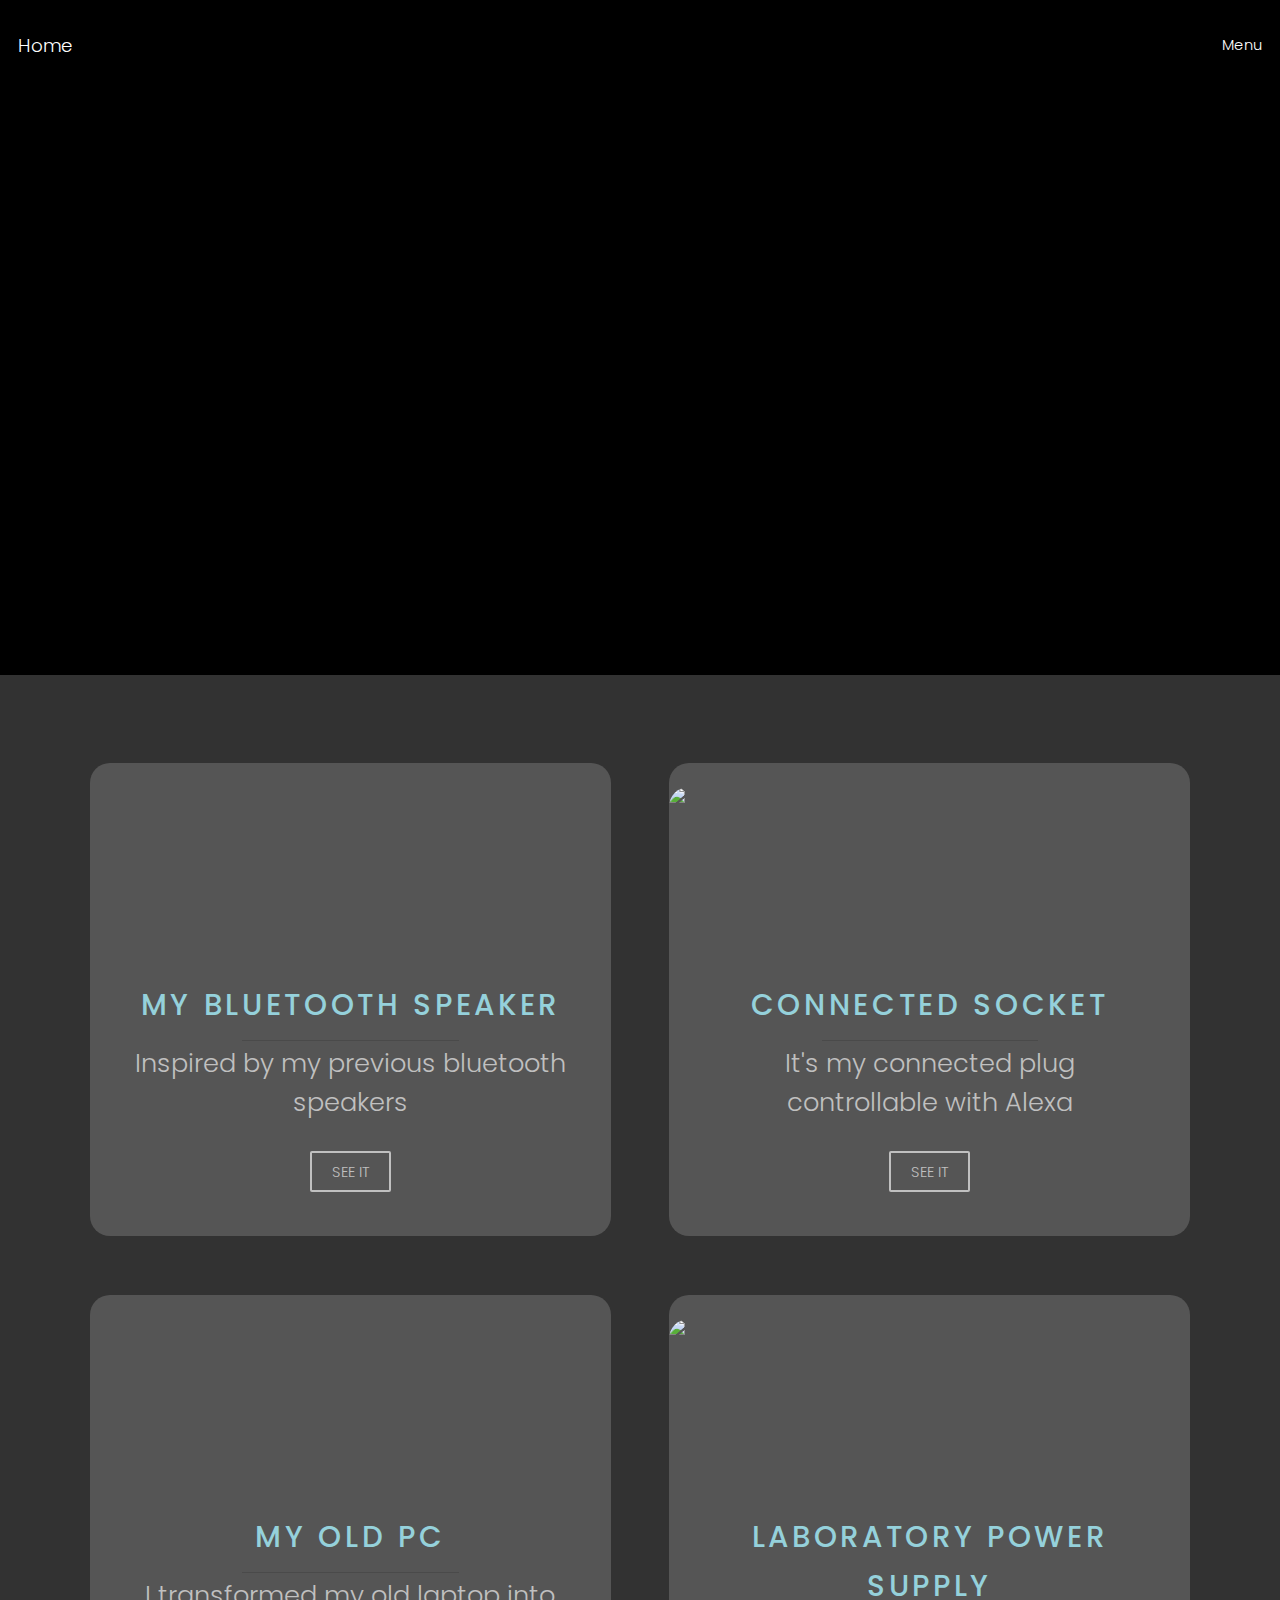
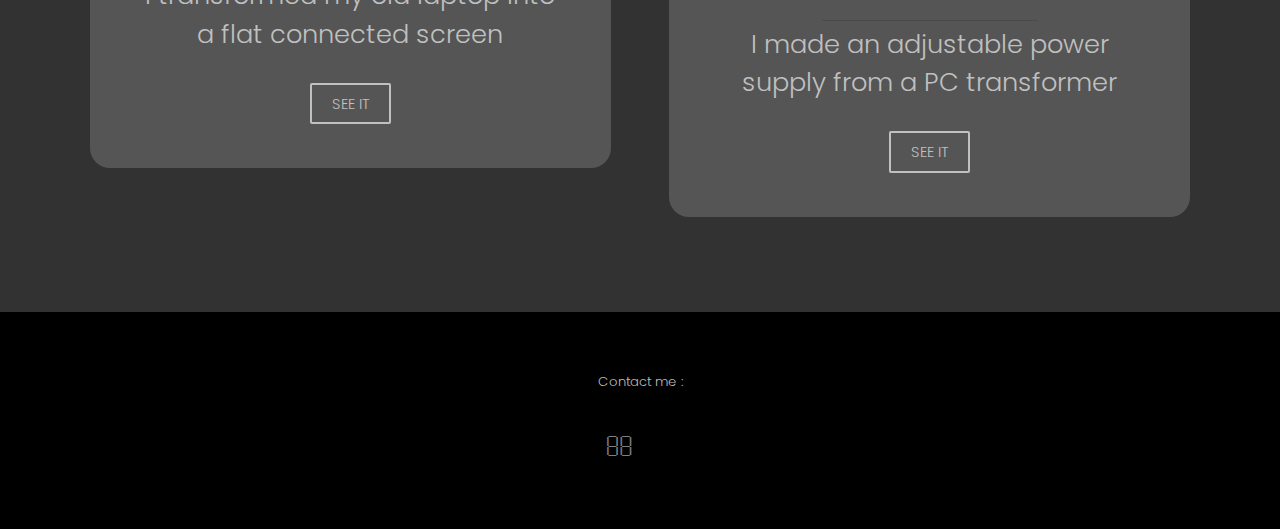
==== commit c46adb0c: "Add files via upload" ====
--- a/creations.html
+++ b/creations.html
@@ -1,11 +1,12 @@
 ﻿<!DOCTYPE HTML>
 <html>
-	<head>
-		<title>My Website</title>
-		<meta charset="utf-8" />
-		<meta name="viewport" content="width=device-width, initial-scale=1" />
-		<link rel="stylesheet" href="assets/css/main.css" />
-	</head>
+<head>
+	<link rel="shortcut icon" type="image/x-icon" href="favicon.ico" />
+	<title>My Creations</title>
+	<meta charset="utf-8" />
+	<meta name="viewport" content="width=device-width, initial-scale=1" />
+	<link rel="stylesheet" href="assets/css/main.css" />
+</head>
 	<body>
 
 		<!-- Header -->
@@ -91,12 +92,30 @@
 						<div class="box">
 							<div class="image fit">
 								<br />
-								<img src="images/tiroir.jpg" alt="" />
+								<img src="images/socket.jpg" />
+							</div>
+							<div class="content">
+								<header class="align-center">
+									<p>Connected socket</p>
+									<h2>It's my connected plug controllable with Alexa</h2>
+								</header>
+								<footer class="align-center">
+									<a href="#" class="button alt">See it</a>
+								</footer>
+							</div>
+						</div>
+					</div>
+
+					<div>
+						<div class="box">
+							<div class="image fit">
+								<br />
+								<img src="images/screen.jpg" alt="" />
 							</div>
 							<div class="content">
 								<header class="align-center">
 									<p>My Old PC</p>
-									<h2>I transformed my old laptop into a connected screen</h2>
+									<h2>I transformed my old laptop into a flat connected screen</h2>
 								</header>
 								<footer class="align-center">
 									<a href="#" class="button alt">See it</a>
@@ -108,15 +127,15 @@
 						<div class="box">
 							<div class="image fit">
 								<br />
-								<img src="images/CV.jpg" alt="" />
+								<img src="images/powersupply.jpg" />
 							</div>
 							<div class="content">
 								<header class="align-center">
-									<p>My curriculum vitae</p>
-									<h2>Click below to display all my skills and knowledge</h2>
+									<p>Laboratory Power Supply</p>
+										<h2>I made an adjustable power supply from a PC transformer</h2>
 								</header>
 								<footer class="align-center">
-									<a href="#" class="button alt">See my CV</a>
+									<a href="#" class="button alt">See it</a>
 								</footer>
 							</div>
 						</div>
@@ -134,10 +153,10 @@
 			</div>
 			<div class="container">
 				<ul class="icons">
-					<li><a href="#" class="icon fa-twitter"><span class="label">Twitter</span></a></li>
-					<li><a href="#" class="icon fa-facebook"><span class="label">Facebook</span></a></li>
-					<li><a href="#" class="icon fa-instagram"><span class="label">Instagram</span></a></li>
-					<li><a href="#" class="icon fa-envelope-o"><span class="label">Email</span></a></li>
+					<li><a href="https://github.com/goujonmael" target="_blank" class="icon fa-twitter"><span class="label">Github</span></a></li>
+					<li><a href="mailto:goujonmael@gmail.com" target="_blank" class="icon fa-envelope-o"><span class="label">Email</span></a></li>
+					<li><a href="https://api.whatsapp.com/send?phone=0637070375" target="_blank" class="icon fa-facebook"><span class="label">Whatsapp</span></a></li>
+					<li><a href="https://www.instagram.com/ma.el66/" target="_blank" class="icon fa-instagram"><span class="label">Instagram</span></a></li>
 				</ul>
 			</div>
 
